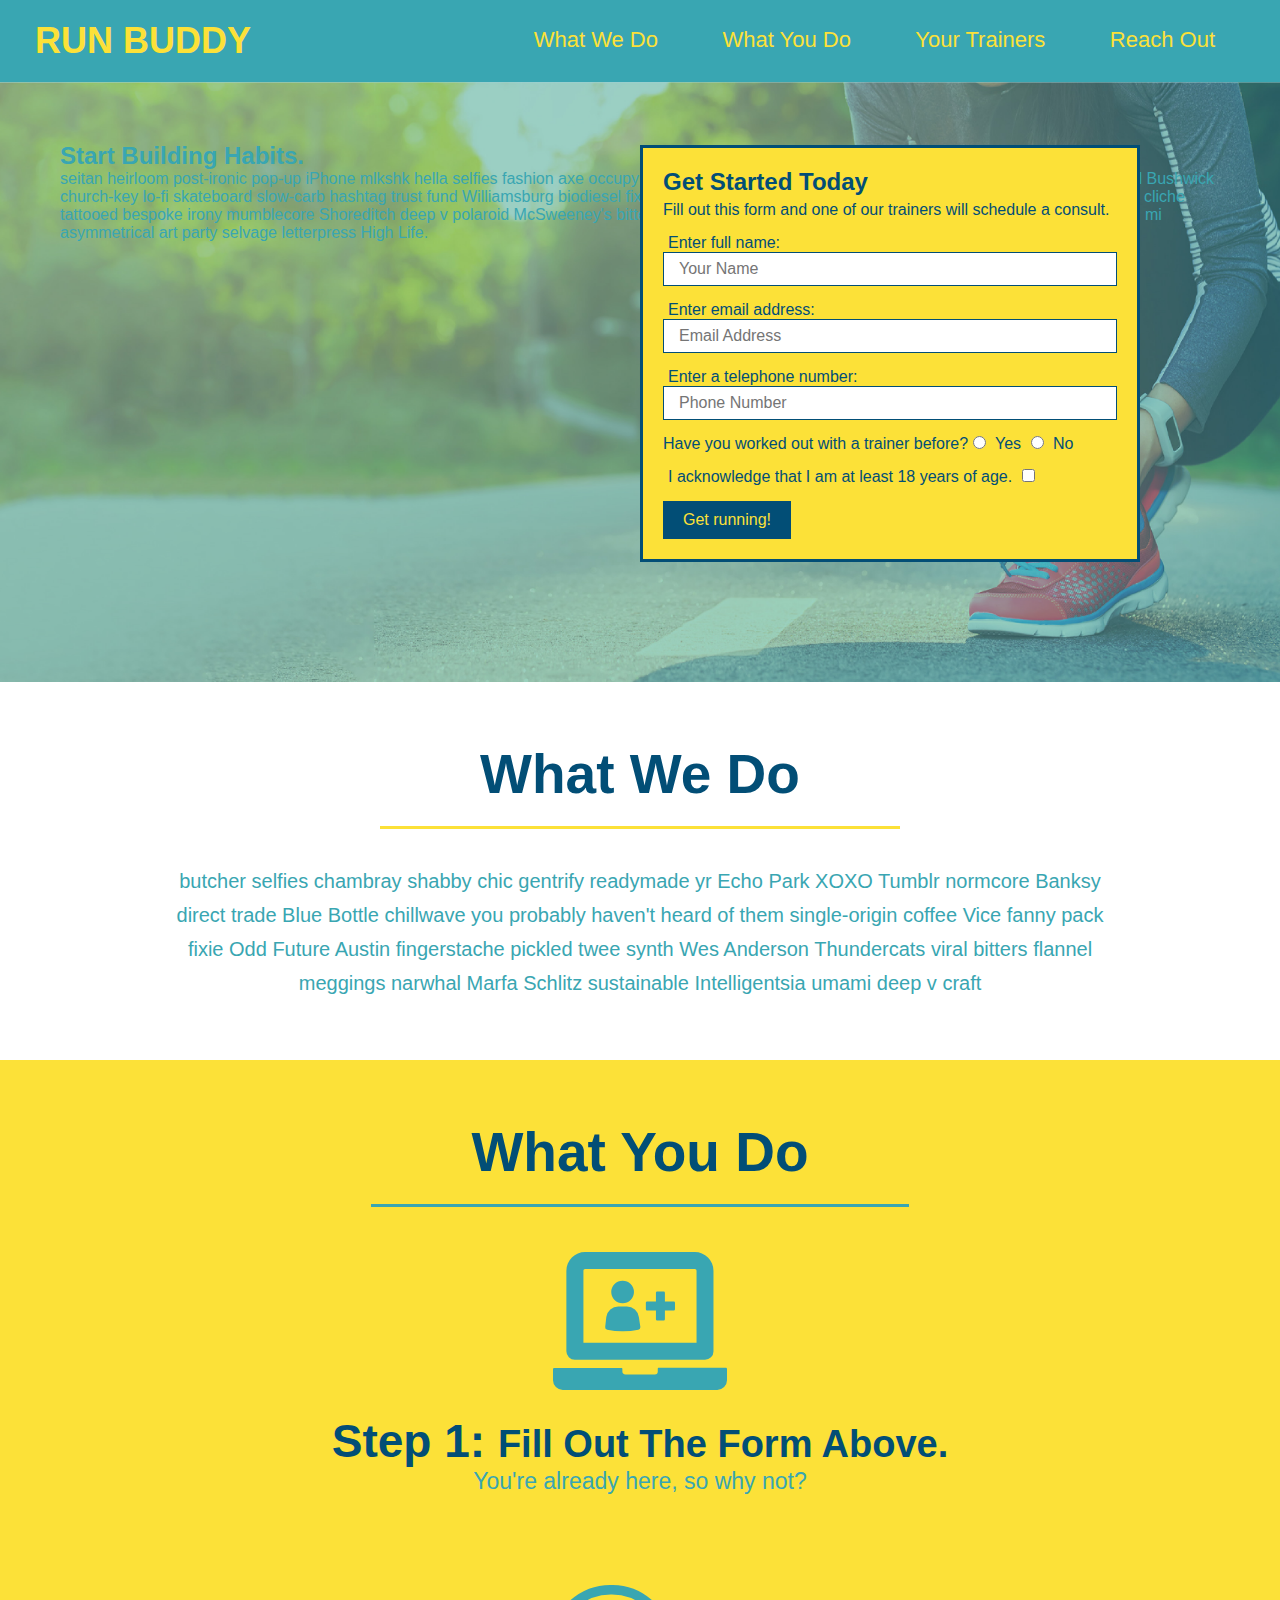
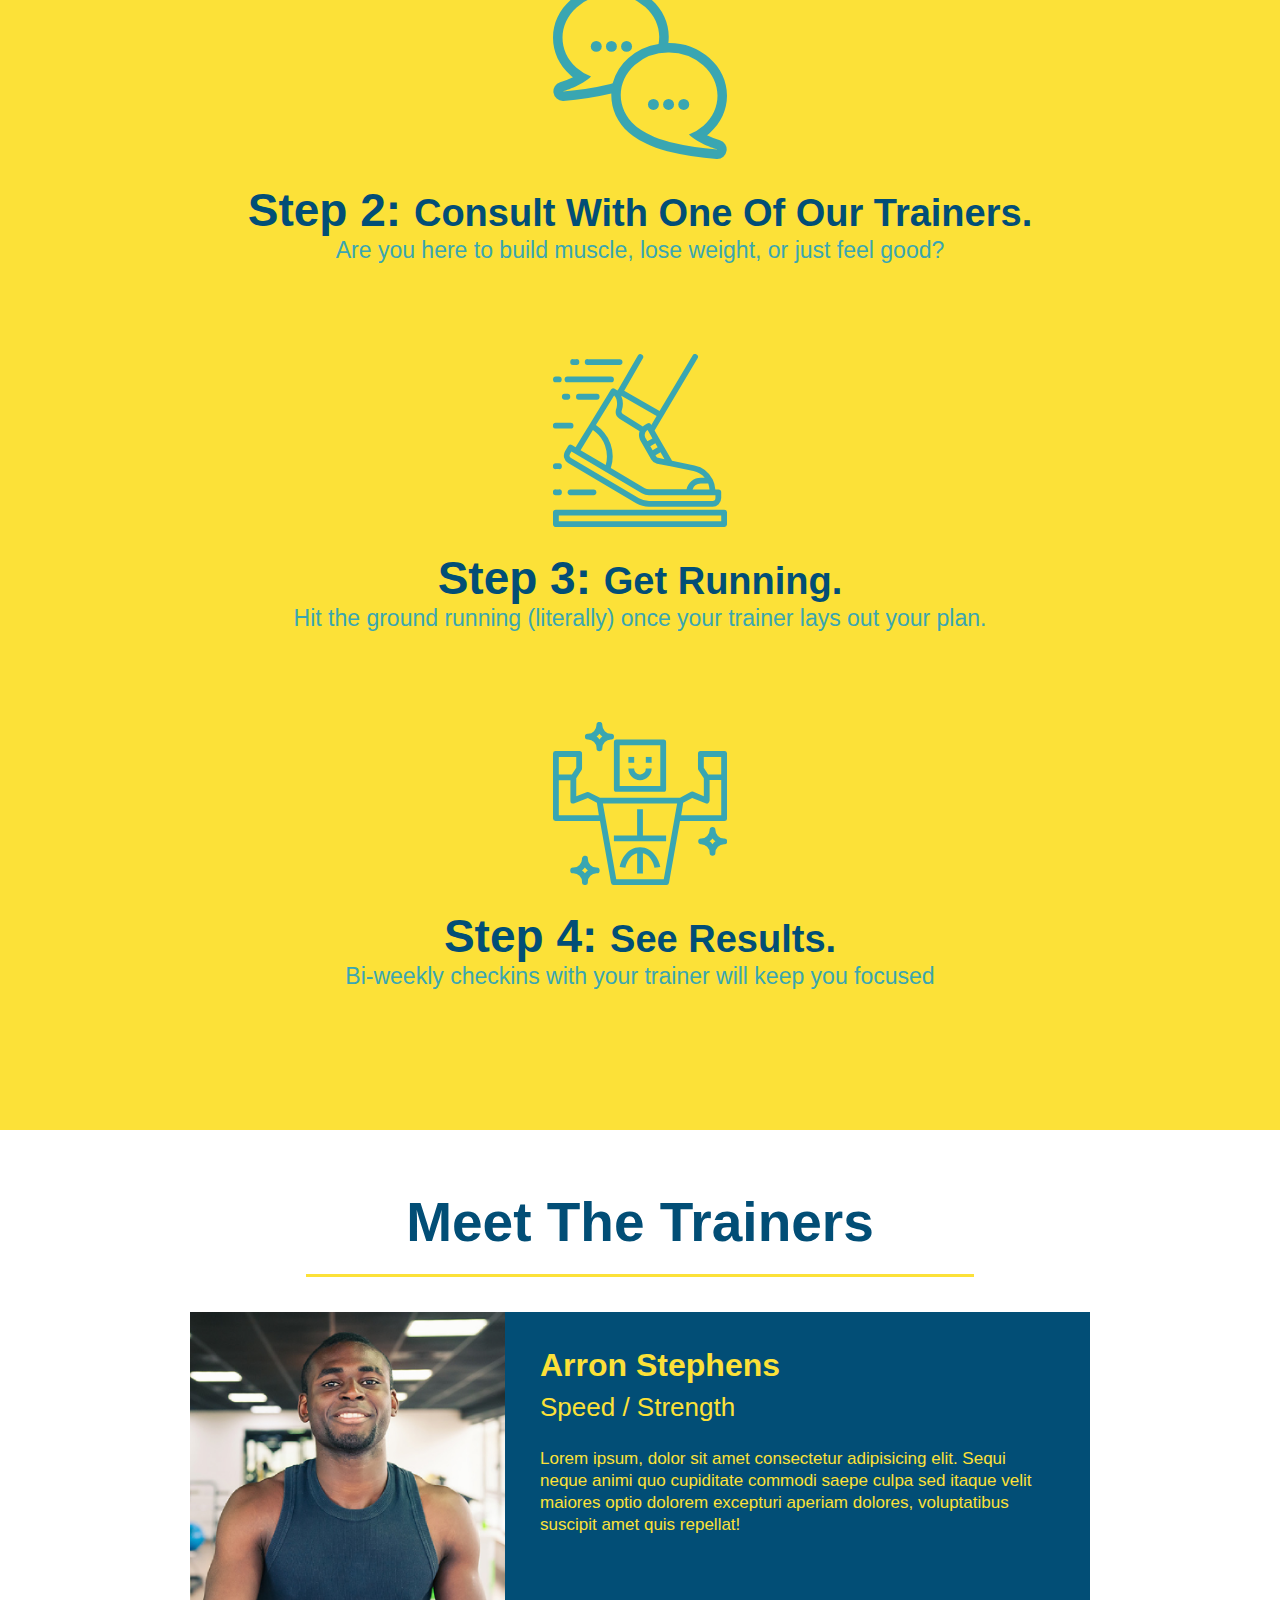
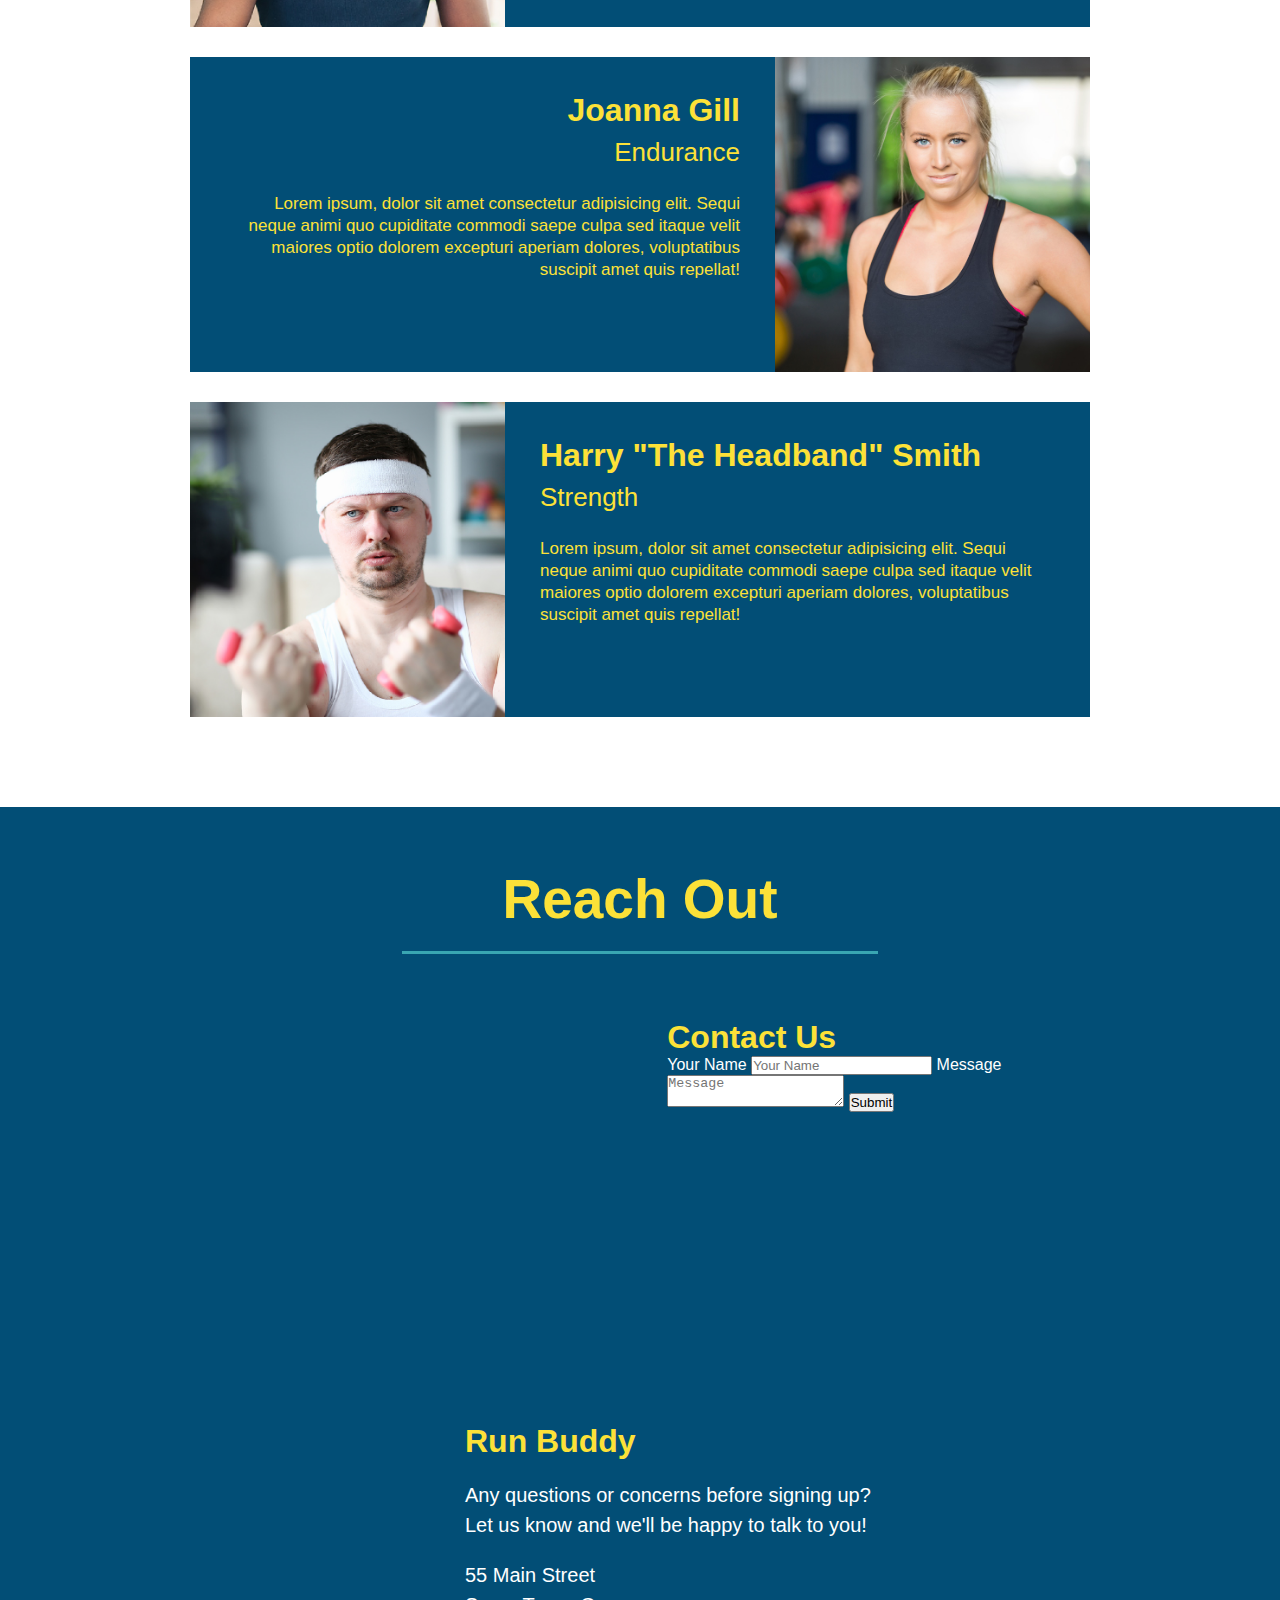
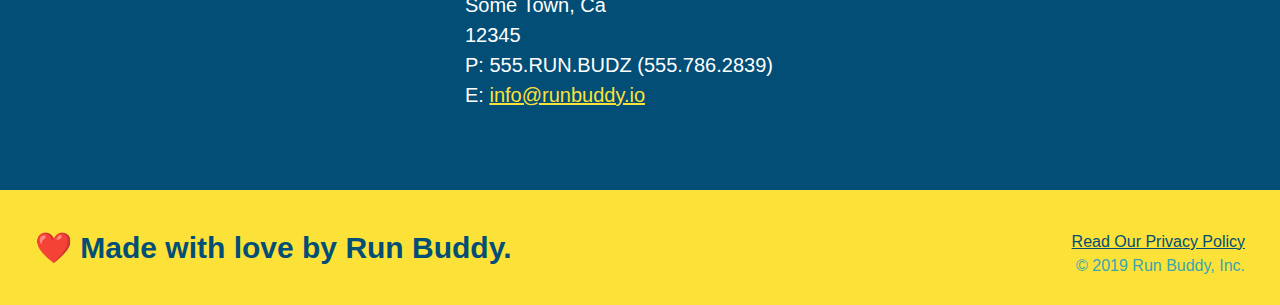
==== index.html @ 599efba1 "updated files with 2.2.1 code snapshot" ====
<!DOCTYPE html>
<html lang="en">
  <head>
    <meta charset="UTF-8" />
    <link rel="stylesheet" href="./assets/css/style.css">
    <title>Run Buddy</title>
  </head>
  <body>
    <!-- navigation tags - block level element -->
    <header>
      <h1>
        <a href="/">RUN BUDDY</a>
      </h1>
      <nav>
        <ul>
          <li>
            <a href="#what-we-do">What We Do</a>
          </li>
          <li>
            <a href="#what-you-do">What You Do</a>
          </li>
          <li>
            <a href="#your-trainers">Your Trainers</a>
          </li>
          <li>
            <a href="#reach-out">Reach Out</a>
          </li>
          
        </ul>
      </nav>
    </header>
    <!-- end navigation -->

    <!-- hero/jumbotron -->
    <section class="hero">
      <div class="hero-cta">
        <h2>Start Building Habits.</h2>
        <p>
          seitan heirloom post-ironic pop-up iPhone mlkshk hella selfies fashion axe occupy readymade put a bird on it
          messenger bag Wes Anderson Schlitz plaid Bushwick church-key lo-fi skateboard slow-carb hashtag trust fund
          Williamsburg biodiesel fixie farm-to-table 8-bit banjo XOXO Banksy chillwave bicycle rights retro cliche
          tattooed bespoke irony mumblecore Shoreditch deep v polaroid McSweeney's bitters cray gentrify tofu Marfa you
          probably haven't heard of them yr banh mi asymmetrical art party selvage letterpress High Life.
        </p>
      </div>

      <div class="hero-form">
        <h3>Get Started Today</h3>
        <p>Fill out this form and one of our trainers will schedule a consult.</p>
        <form>
          <label for="name">Enter full name:</label>
          <input type="text" placeholder="Your Name" id="name" name="name" class="form-input" />
          <label for="email">Enter email address:</label>
          <input type="email" placeholder="Email Address" id="email" name="email" class="form-input" />
          <label for="phone">Enter a telephone number:</label>
          <input type="tel" placeholder="Phone Number" name="phone" id="phone" class="form-input" />
          <p>
            Have you worked out with a trainer before? 
            <input type="radio" name="trainer-confirm" id="trainer-yes" />
            <label for="trainer-yes">Yes</label>
            <input type="radio" name="trainer-confirm" id="trainer-no"/>
            <label for="trainer-no">No</label>
          </p>
          <p>
            <label for="checkbox">
              I acknowledge that I am at least 18 years of age.
            </label>
            <input type="checkbox" name="checkpoint1" id="checkbox" />
          </p>
          <button type="submit">
            Get running!
          </button>
        </form>
      </div>
    </section>
    <!-- end header -->

    <!-- "what we do" start - <section> -->
    <section id="what-we-do" class="intro">
      <h2 class="section-title primary-border">
        What We Do
      </h2>
      <p>
        butcher selfies chambray shabby chic gentrify readymade yr Echo Park XOXO Tumblr normcore Banksy direct trade  Blue Bottle chillwave you probably haven't heard of them single-origin coffee Vice fanny pack fixie Odd Future Austin fingerstache pickled twee synth Wes Anderson Thundercats viral bitters flannel meggings narwhal Marfa Schlitz sustainable Intelligentsia umami deep v craft
      </p>
    </section>
    <!-- end "what we do" -->

    <!-- "what you do" start -->
    <section id="what-you-do" class="steps">
      <h2 class="section-title secondary-border">
        What You Do
      </h2> 
      <div>
        <img src="./assets/images/step-1.svg" alt="" />
        <h3>Step 1: <span>Fill Out The Form Above.</span></h3>
        <p>You're already here, so why not?</p>
      </div>
      <div>
        <img src="./assets/images/step-2.svg" alt="" />
        <h3>Step 2: <span>Consult With One Of Our Trainers.</span></h3>
        <p>Are you here to build muscle, lose weight, or just feel good?</p>
      </div>
      <div>
        <img src="./assets/images/step-3.svg" alt="" />
        <h3>Step 3: <span>Get Running.</span></h3>
        <p>Hit the ground running (literally) once your trainer lays out your plan.</p>
      </div>
      <div>
        <img src="./assets/images/step-4.svg" alt="" />
        <h3>Step 4: <span>See Results.</span></h3>
        <p>Bi-weekly checkins with your trainer will keep you focused</p>
      </div>
    </section>
    <!-- "what you do" end -->

    <!-- "meet the trainers" start -->
    <section id="your-trainers" class="trainers">
      <h2 class="section-title primary-border">
        Meet The Trainers
      </h2>

      <article class="trainer">
        <img src="./assets/images/trainer-1.jpg" alt="Arron Stephens in his workout clothes, ready to pump iron" />
        <div class="trainer-bio text-left">
          <h3>Arron Stephens</h3>
          <h4>Speed / Strength</h4>
          <p>Lorem ipsum, dolor sit amet consectetur adipisicing elit. Sequi neque animi quo cupiditate commodi saepe culpa sed itaque velit maiores optio dolorem excepturi aperiam dolores, voluptatibus suscipit amet quis repellat!</p>
        </div>
      </article>

       <article class="trainer">
         <div class="trainer-bio text-right">
           <h3>Joanna Gill</h3>
           <h4>Endurance</h4>
           <p>Lorem ipsum, dolor sit amet consectetur adipisicing elit. Sequi neque animi quo cupiditate commodi saepe culpa sed itaque velit maiores optio dolorem excepturi aperiam dolores, voluptatibus suscipit amet quis repellat!</p>
          </div>
          <img src="./assets/images/trainer-2.jpg" alt="Joanna Gill cooling off after a work out" />
        </article>

       <article class="trainer">
        <img src="./assets/images/trainer-3.jpg" alt="Harry Smith wearing a headband and lifting comically small pink weights" />
        <div class="trainer-bio text-left">
          <h3>Harry "The Headband" Smith</h3>
          <h4>Strength</h4>
          <p>Lorem ipsum, dolor sit amet consectetur adipisicing elit. Sequi neque animi quo cupiditate commodi saepe culpa sed itaque velit maiores optio dolorem excepturi aperiam dolores, voluptatibus suscipit amet quis repellat!</p>
        </div>
      </article>
    </section>
    <!-- "meet the trainers" end -->

    <!-- "reach out" start -->
    <section id="reach-out" class="contact">
      <h2 class="section-title secondary-border">
        Reach Out
      </h2>

      <div class="contact-info">
        <iframe
          src="https://www.google.com/maps/embed?pb=!1m14!1m12!1m3!1d12182.30520634488!2d-74.0652613!3d40.2407219!2m3!1f0!2f0!3f0!3m2!1i1024!2i768!4f13.1!5e0!3m2!1sen!2sus!4v1561060983193!5m2!1sen!2sus"
          frameborder="0" style="border:0" allowfullscreen>
        </iframe>

        <div class="contact-form">
          <h3>Contact Us</h3>
          <form>
            <label for="contact-name">Your Name</label>
            <input type="text" id="contact-name" placeholder="Your Name" />
        
            <label for="contact-message">Message</label>
            <textarea id="contact-message" placeholder="Message"></textarea>
        
            <button type="submit">Submit</button>
          </form>
        </div>

        <div>
          <h3>Run Buddy</h3>
          <p>
            Any questions or concerns before signing up? 
            <br/>
            Let us know and we'll be happy to talk to you!
          </p>

          <address>
            55 Main Street <br/>
            Some Town, Ca <br/>
            12345<br/>
            P: 555.RUN.BUDZ (555.786.2839)<br/>
            E: <a href="mailto:info@runbuddy.io">info@runbuddy.io</a>
          </address>
          
        </div>
      </div>
    </section>
    <!-- "reach out" end -->

    <!-- footer -->
    <footer>
      <h2>❤️ Made with love by Run Buddy.</h2>
      <div>
        <a href="./privacy-policy.html">Read Our Privacy Policy</a><br/>
        &copy; 2019 Run Buddy, Inc.
      </div>
    </footer>
    <!-- footer end -->
  </body>
</html>
---- assets/css/style.css ----
* {
  box-sizing: border-box;
  margin: 0;
  padding: 0;
}

body {
  color: #39a6b2;
  font-family: Helvetica, Arial, sans-serif;
}


/* HEADER / NAV BAR STYLES START */

header {
  padding: 20px 35px;
  background-color: #39a6b2;
}

header h1 {
  font-weight: bold;
  display: inline;
  margin: 0;
  font-size: 36px;
  color: #fce138;
}

header a {
  text-decoration: none;
  color: #fce138;
}

header nav {
  float: right;
  margin: 7px 0;
}

header nav ul li {
  display: inline;
}

header nav ul li a {
  margin: 0 30px;
  font-weight: lighter;
  font-size: 22px;
}

/* HEADER / NAVBAR STYLES END */



/* FOOTER STYLES START */
footer {
  background: #fce138;
  padding: 40px 35px;
  width: 100%;
}

footer h2 {
  display: inline;
  color: #024e76;
  font-size: 30px;
  margin: 0;
}

footer div {
  float: right;
  line-height: 1.5;
  text-align: right;
}

footer a {
  color: #024e76;
}
/* END FOOTER STYLES */

/* STYLE ALL SECTION TAGS */
section {
  padding: 60px;
}

/* HERO STYLES START */
.hero {
  background-image: url('../images/hero-bg.jpg');
  background-size: cover;
  background-position: center;
  position: relative;
  height: 600px;
}

.hero-form {
  border: 3px solid #024e76;
  background-color: #fce138;
  padding: 20px;
  width: 500px;
  color: #024e76;
  position: absolute;
  bottom: 120px;
  right: 140px;
}

.hero-form h3 {
  font-size: 24px;
  margin: 0;
}
.hero-form p {
  margin: 5px 0 15px 0;
}

.form-input {
  border: 1px solid #024e76;
  display: block;
  padding: 7px 15px;
  font-size: 16px;
  color: #024e76;
  width: 100%;
  margin-bottom: 15px; 
}

.hero-form label {
  margin: 0 5px;
}

.hero-form button {
  color: #fce138;
  background-color: #024e76;
  border: none;
  padding: 10px 20px;
  font-size: 16px;
} 
/* HERO STYLES END */


/* SECTION TITLE STYLES START */
.section-title {
  font-size: 55px;
  display: inline-block;
  padding: 0 100px 20px 100px;
  border-bottom: 3px solid;
  margin-bottom: 35px;
  color: #024e76;
}

.primary-border {
  border-color: #fce138;
}

.secondary-border {
  border-color: #39a6b2;
}
/* SECTION TITLE STYLES END */

/* WHAT WE DO STYLES */
.intro {
  text-align: center;
}

.intro p {
  line-height: 1.7;
  color: #39a6b2;
  width: 80%;
  margin: 0 auto;
  font-size: 20px;
}
/* WHAT YOU DO STYLES END */


/* WHAT YOU DO STYLES START */
.steps { 
  text-align: center;
  background: #fce138;
}

.steps div {
  margin-bottom: 80px;
}

.steps img {
  width: 15%;
  margin: 10px 0;
} 

.steps h3 {
  color: #024e76;
  font-size: 46px;
  margin-top: 10px;
}

.steps span {
  font-size: 38px;
}

.steps p {
  color: #39a6b2;
  font-size: 23px;
}
/* WHAT YOU DO STYLES END */

/* MEET THE TRAINERS START */
.trainers {
  text-align: center;
}

.trainer {
  width: 900px;
  margin: 0 auto 30px auto;
  background: #024e76;
  color: #fce138;
  overflow: auto;
}

.trainer img {
  width: 35%;
  float: left;
}

.trainer-bio {
  padding: 35px;
  float: left;
  width: 65%;
}

.trainer-bio h3 {
  font-size: 32px;
  margin-bottom: 8px;
}

.trainer-bio h4 {
  font-weight: lighter;
  font-size: 26px;
  margin-bottom: 25px;
}

.trainer-bio p {
  font-size: 17px;
  line-height: 1.3;
}
/* TRAINER STYLES END */

/* REACH OUT STYLES START */
.contact {
  text-align: center;
  background: #024e76;
}

.contact h2 {
  color: #fce138;
}

.contact-info iframe {
  width: 400px;
height: 400px;
}

.contact-info div {
  width: 410px;
  display: inline-block;
  vertical-align: top;
  text-align: left;
  margin: 30px 0 0 60px;
  color: white;
}

.contact-info h3 {
  color: #fce138;
  font-size: 32px;
}

.contact-info p, .contact-info address {
  margin: 20px 0;
  line-height: 1.5;
  font-size: 20px;
  font-style: normal;
}

.contact-info a {
  color: #fce138;
}


/* REACH OUT STYLES END */

/* UTILITIES */
.text-left {
  text-align: left;
}

.text-right {
  text-align: right;
}
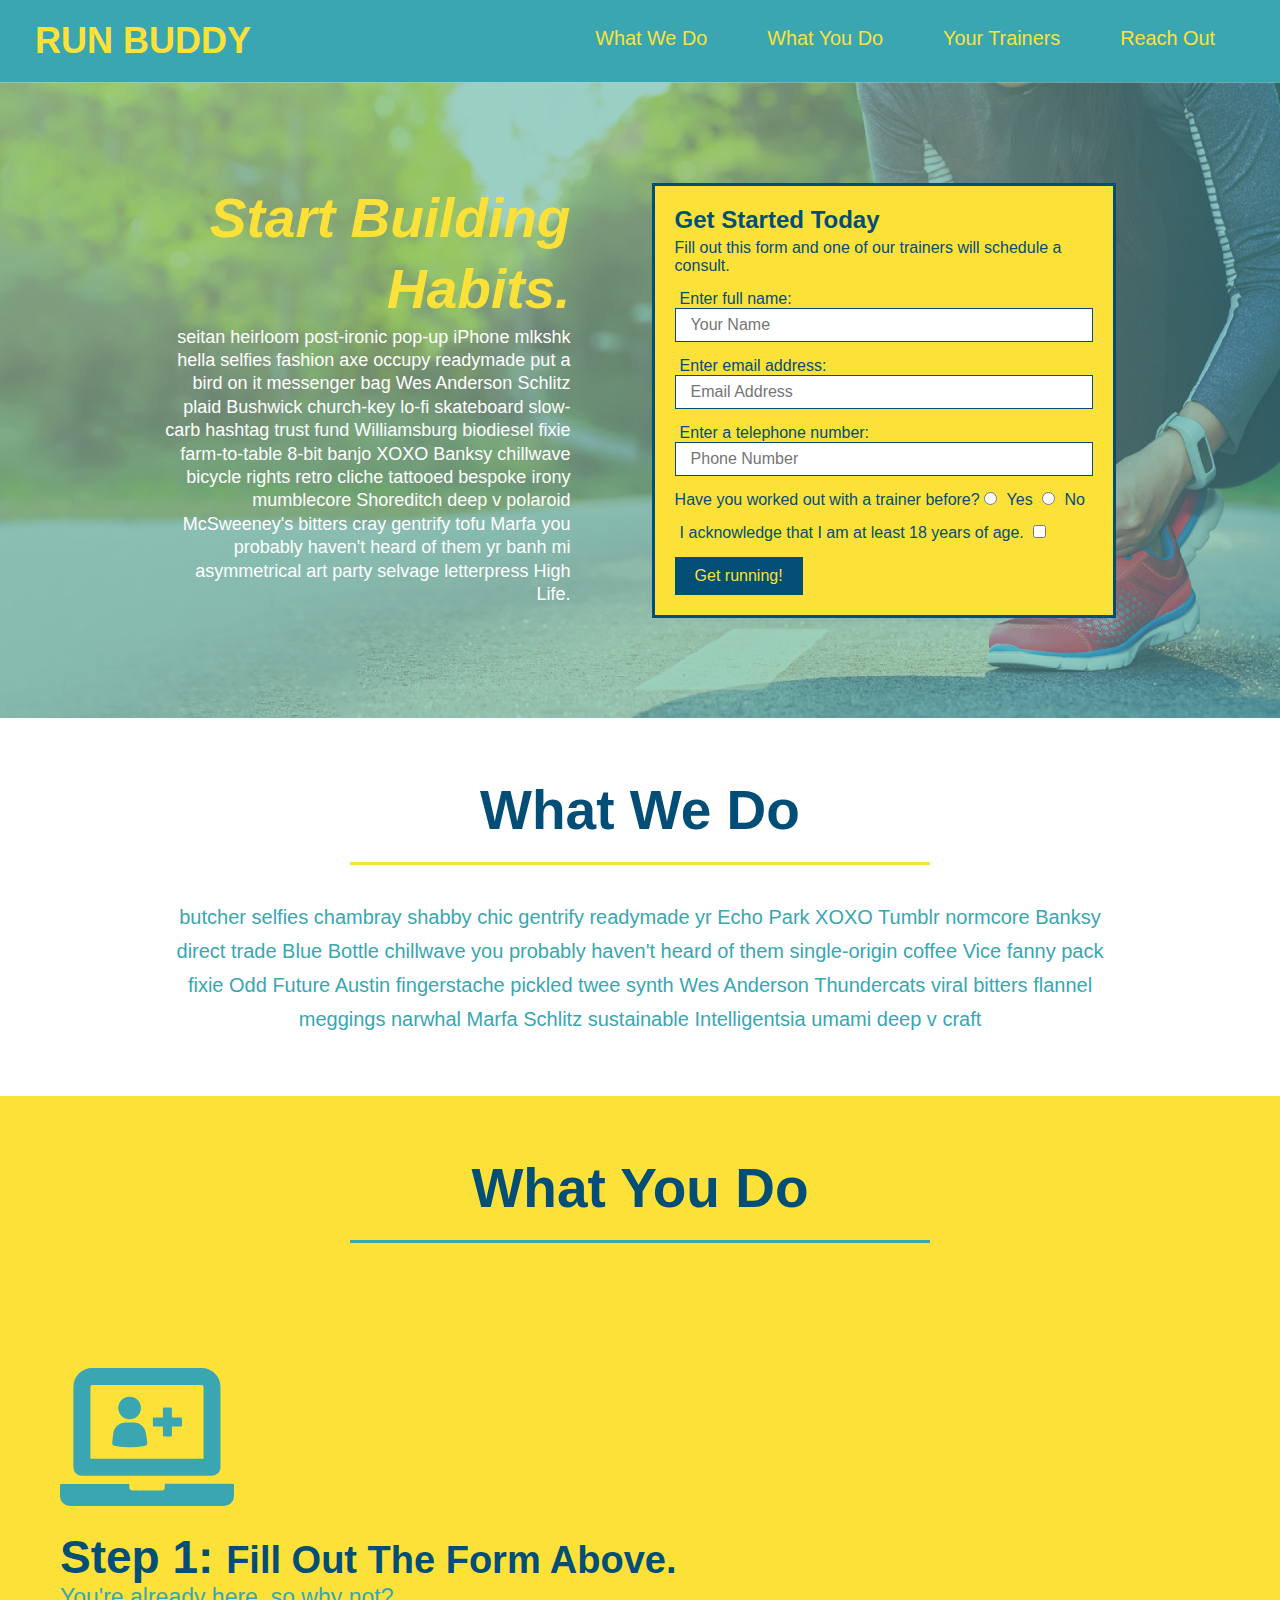
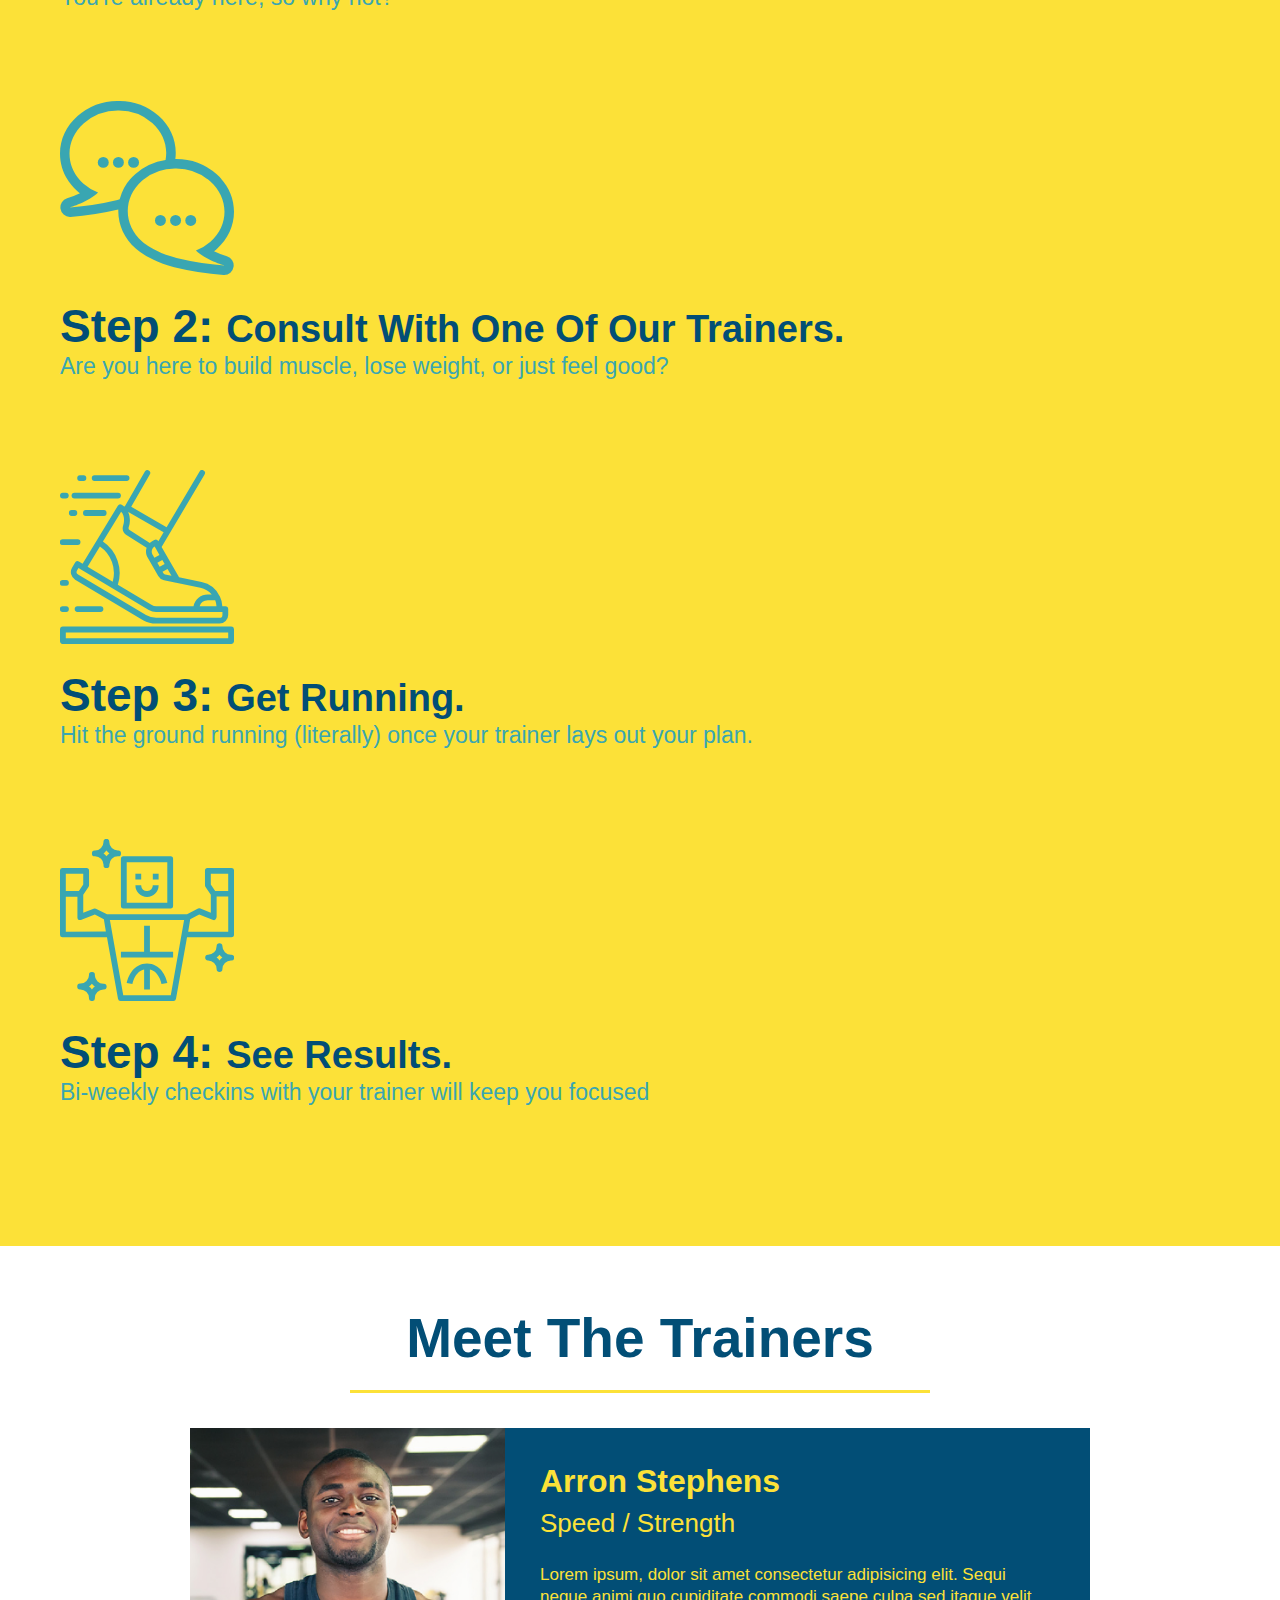
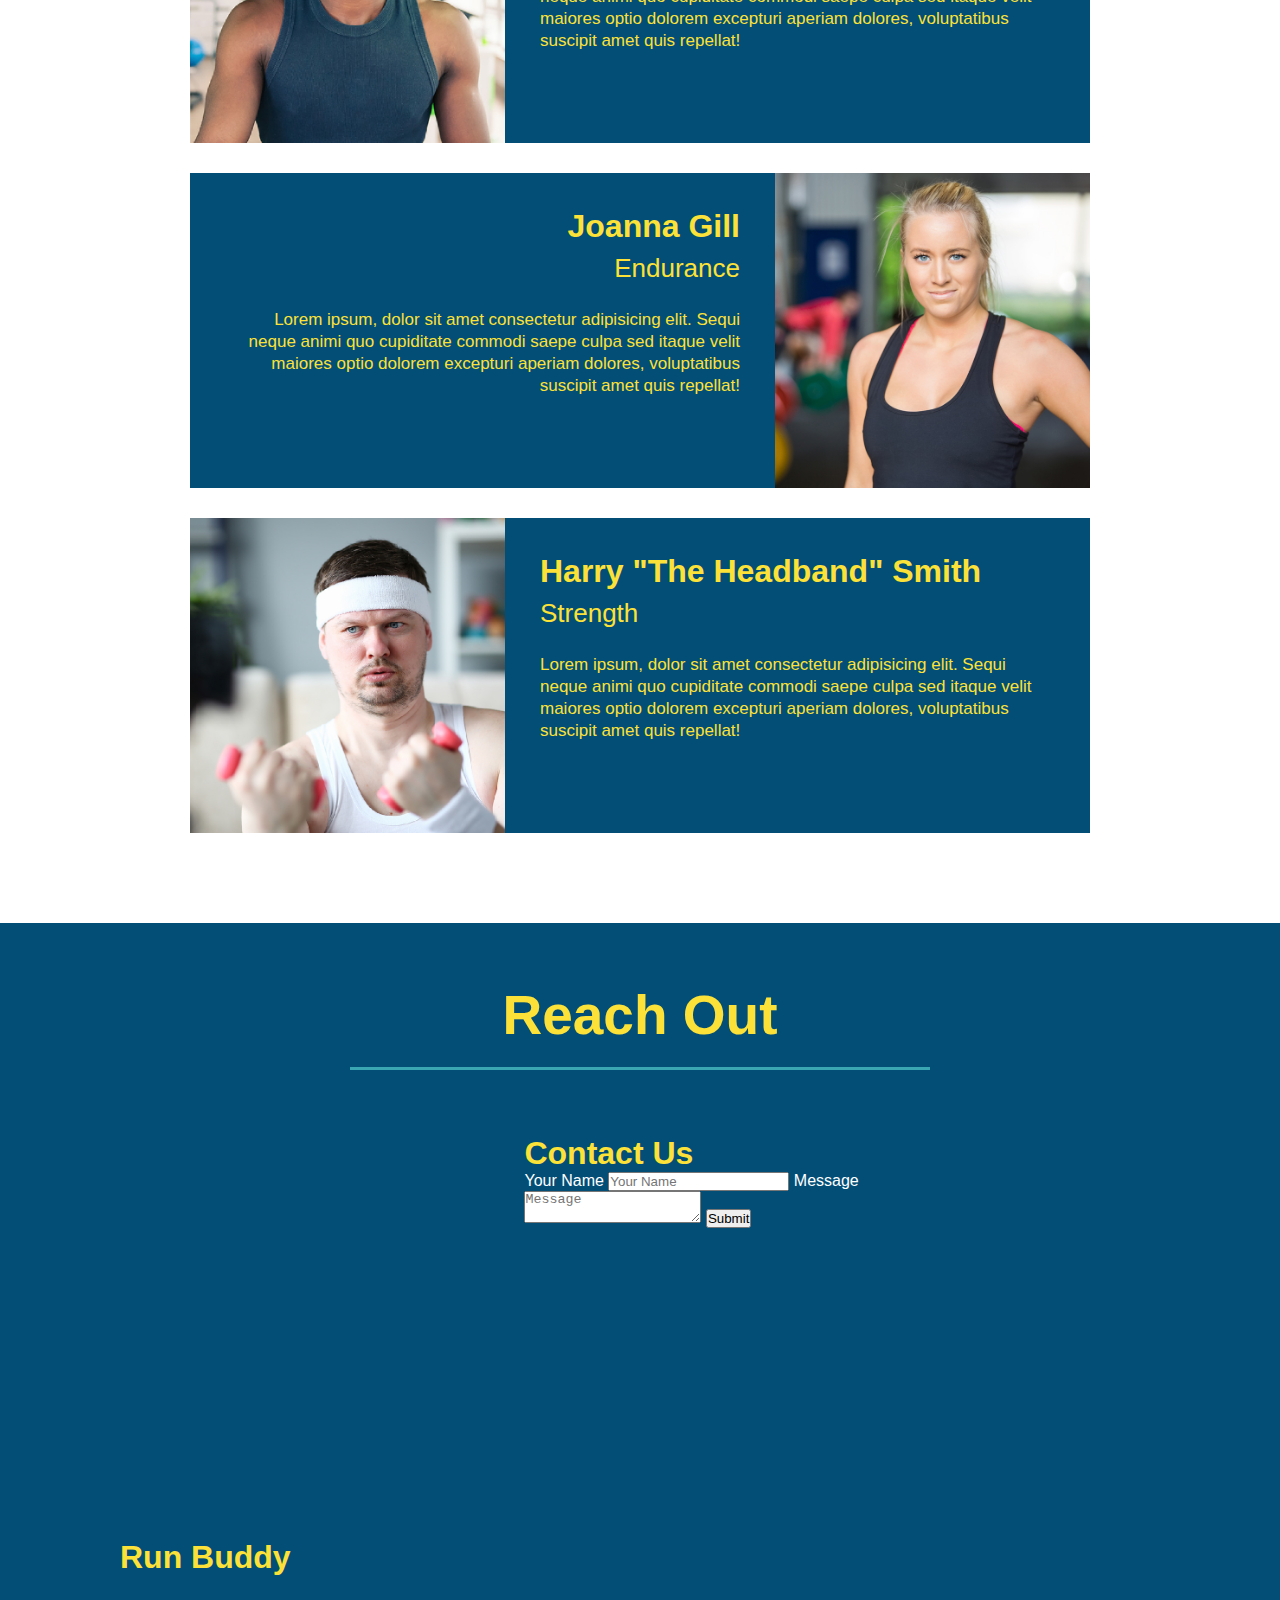
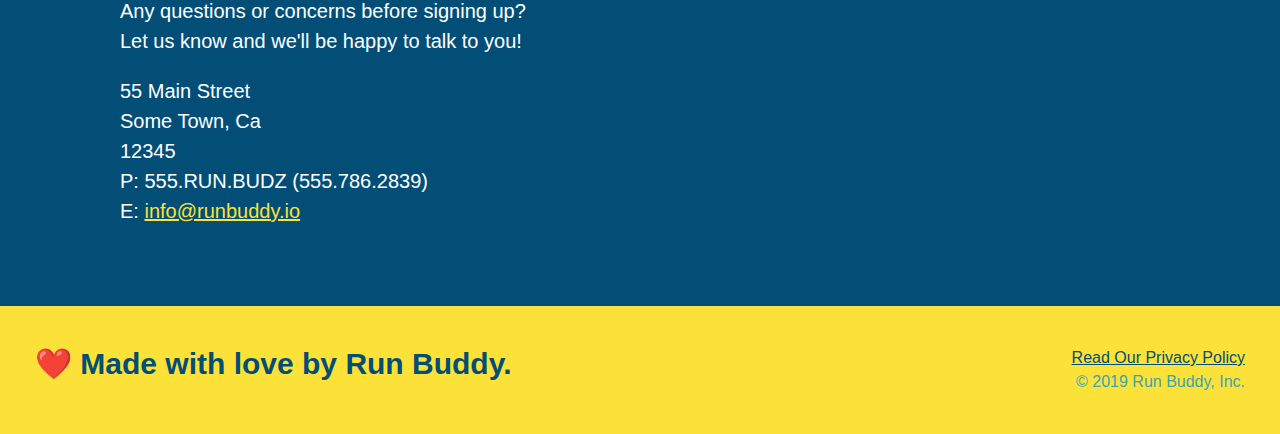
==== commit f2400a2e: "fixed section title alignment" ====
--- a/index.html
+++ b/index.html
@@ -77,20 +77,26 @@
 
     <!-- "what we do" start - <section> -->
     <section id="what-we-do" class="intro">
-      <h2 class="section-title primary-border">
+      <div class="flex-row">
+        <h2 class="section-title primary-border">
         What We Do
-      </h2>
-      <p>
-        butcher selfies chambray shabby chic gentrify readymade yr Echo Park XOXO Tumblr normcore Banksy direct trade  Blue Bottle chillwave you probably haven't heard of them single-origin coffee Vice fanny pack fixie Odd Future Austin fingerstache pickled twee synth Wes Anderson Thundercats viral bitters flannel meggings narwhal Marfa Schlitz sustainable Intelligentsia umami deep v craft
-      </p>
+        </h2>
+      </div>
+      <div class="flex-row">
+        <p>
+          butcher selfies chambray shabby chic gentrify readymade yr Echo Park XOXO Tumblr normcore Banksy direct trade  Blue Bottle chillwave you probably haven't heard of them single-origin coffee Vice fanny pack fixie Odd Future Austin fingerstache pickled twee synth Wes Anderson Thundercats viral bitters flannel meggings narwhal Marfa Schlitz sustainable Intelligentsia umami deep v craft
+        </p>
+      </div>
     </section>
     <!-- end "what we do" -->
 
     <!-- "what you do" start -->
     <section id="what-you-do" class="steps">
-      <h2 class="section-title secondary-border">
+      <div class="flex-row">
+        <h2 class="section-title secondary-border">
         What You Do
-      </h2> 
+        </h2> 
+      </div>
       <div>
         <img src="./assets/images/step-1.svg" alt="" />
         <h3>Step 1: <span>Fill Out The Form Above.</span></h3>
@@ -116,10 +122,11 @@
 
     <!-- "meet the trainers" start -->
     <section id="your-trainers" class="trainers">
-      <h2 class="section-title primary-border">
-        Meet The Trainers
-      </h2>
-
+      <div class="flex-row">
+        <h2 class="section-title primary-border">
+          Meet The Trainers
+        </h2>
+      </div>
       <article class="trainer">
         <img src="./assets/images/trainer-1.jpg" alt="Arron Stephens in his workout clothes, ready to pump iron" />
         <div class="trainer-bio text-left">
@@ -151,9 +158,11 @@
 
     <!-- "reach out" start -->
     <section id="reach-out" class="contact">
-      <h2 class="section-title secondary-border">
-        Reach Out
-      </h2>
+      <div class="flex-row">  
+        <h2 class="section-title secondary-border">
+          Reach Out
+        </h2>
+      </div>
 
       <div class="contact-info">
         <iframe
--- a/assets/css/style.css
+++ b/assets/css/style.css
@@ -15,11 +15,13 @@
 header {
   padding: 20px 35px;
   background-color: #39a6b2;
+  display: flex;
+  justify-content: space-between;
+  flex-wrap: wrap;
 }
 
 header h1 {
   font-weight: bold;
-  display: inline;
   margin: 0;
   font-size: 36px;
   color: #fce138;
@@ -31,18 +33,21 @@
 }
 
 header nav {
-  float: right;
   margin: 7px 0;
 }
 
-header nav ul li {
-  display: inline;
+header nav ul {
+  display: flex;
+  flex-wrap: wrap;
+  justify-content: space-between;
+  align-items: center;
+  list-style: none;
 }
 
 header nav ul li a {
   margin: 0 30px;
   font-weight: lighter;
-  font-size: 22px;
+  font-size: 1.55vw;
 }
 
 /* HEADER / NAVBAR STYLES END */
@@ -54,17 +59,18 @@
   background: #fce138;
   padding: 40px 35px;
   width: 100%;
+  display: flex;
+  justify-content: space-between;
+  flex-wrap: wrap;
 }
 
 footer h2 {
-  display: inline;
   color: #024e76;
   font-size: 30px;
   margin: 0;
 }
 
 footer div {
-  float: right;
   line-height: 1.5;
   text-align: right;
 }
@@ -84,19 +90,33 @@
   background-image: url('../images/hero-bg.jpg');
   background-size: cover;
   background-position: center;
-  position: relative;
-  height: 600px;
+  display: flex;
+  justify-content: center;
+  flex-wrap: wrap;
+}
+
+.hero-cta {
+  width: 35%;
+  text-align: right;
+  margin: 3.5%;
+  color: #fff;
+  font-size: 18px;
+  line-height: 1.3;
+}
+
+.hero-cta h2 {
+  font-style: italic;
+  font-size: 55px;
+  color: #fce138;
 }
 
 .hero-form {
   border: 3px solid #024e76;
   background-color: #fce138;
   padding: 20px;
-  width: 500px;
-  color: #024e76;
-  position: absolute;
-  bottom: 120px;
-  right: 140px;
+  color: #024e76;
+  width: 40%;
+  margin: 3.5%;
 }
 
 .hero-form h3 {
@@ -134,11 +154,12 @@
 /* SECTION TITLE STYLES START */
 .section-title {
   font-size: 55px;
-  display: inline-block;
-  padding: 0 100px 20px 100px;
   border-bottom: 3px solid;
-  margin-bottom: 35px;
-  color: #024e76;
+  color: #024e76;
+  padding-bottom: 20px;
+  text-align: center;
+  margin: 0 auto 35px auto;
+  width: 50%;
 }
 
 .primary-border {
@@ -151,23 +172,19 @@
 /* SECTION TITLE STYLES END */
 
 /* WHAT WE DO STYLES */
-.intro {
-  text-align: center;
-}
-
 .intro p {
   line-height: 1.7;
   color: #39a6b2;
   width: 80%;
   margin: 0 auto;
   font-size: 20px;
+  text-align: center;
 }
 /* WHAT YOU DO STYLES END */
 
 
 /* WHAT YOU DO STYLES START */
 .steps { 
-  text-align: center;
   background: #fce138;
 }
 
@@ -198,7 +215,7 @@
 
 /* MEET THE TRAINERS START */
 .trainers {
-  text-align: center;
+
 }
 
 .trainer {
@@ -239,7 +256,6 @@
 
 /* REACH OUT STYLES START */
 .contact {
-  text-align: center;
   background: #024e76;
 }
 
@@ -287,4 +303,8 @@
 
 .text-right {
   text-align: right;
+}
+
+.flex-row {
+  display: flex;
 }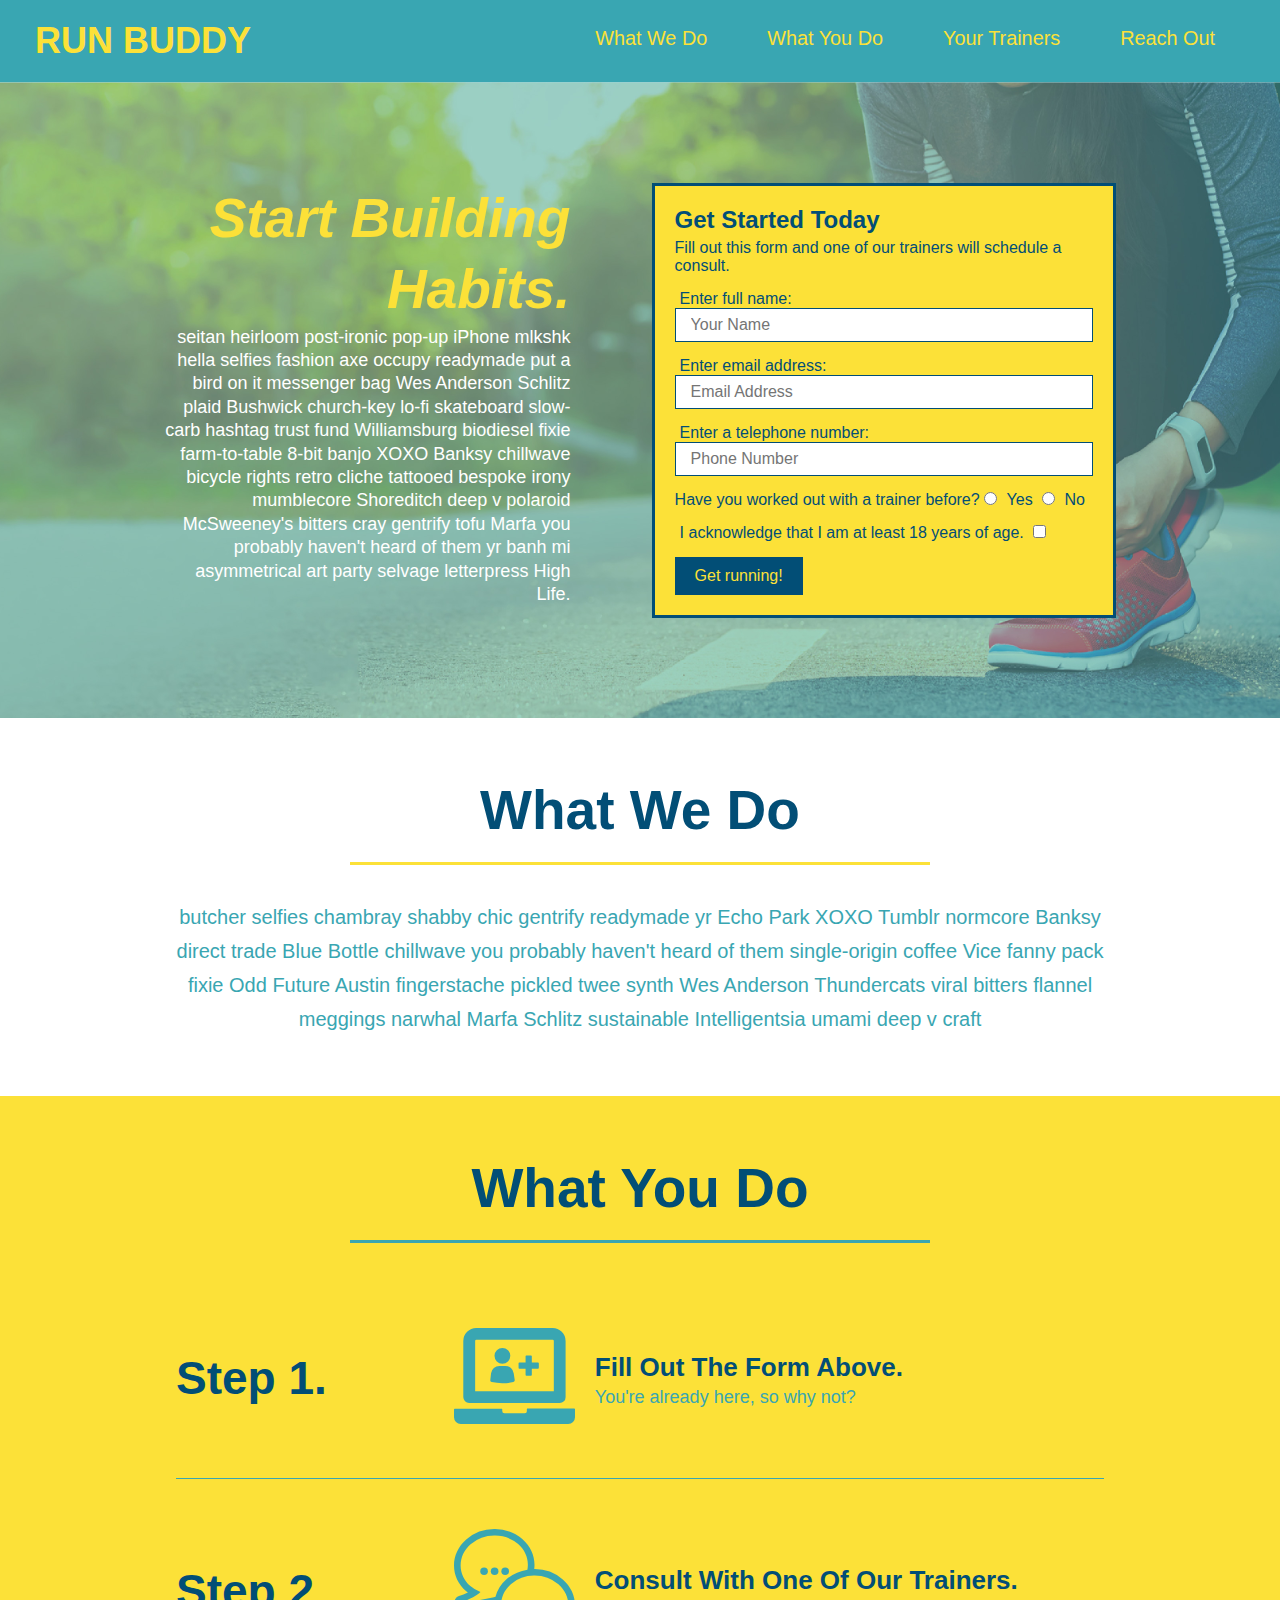
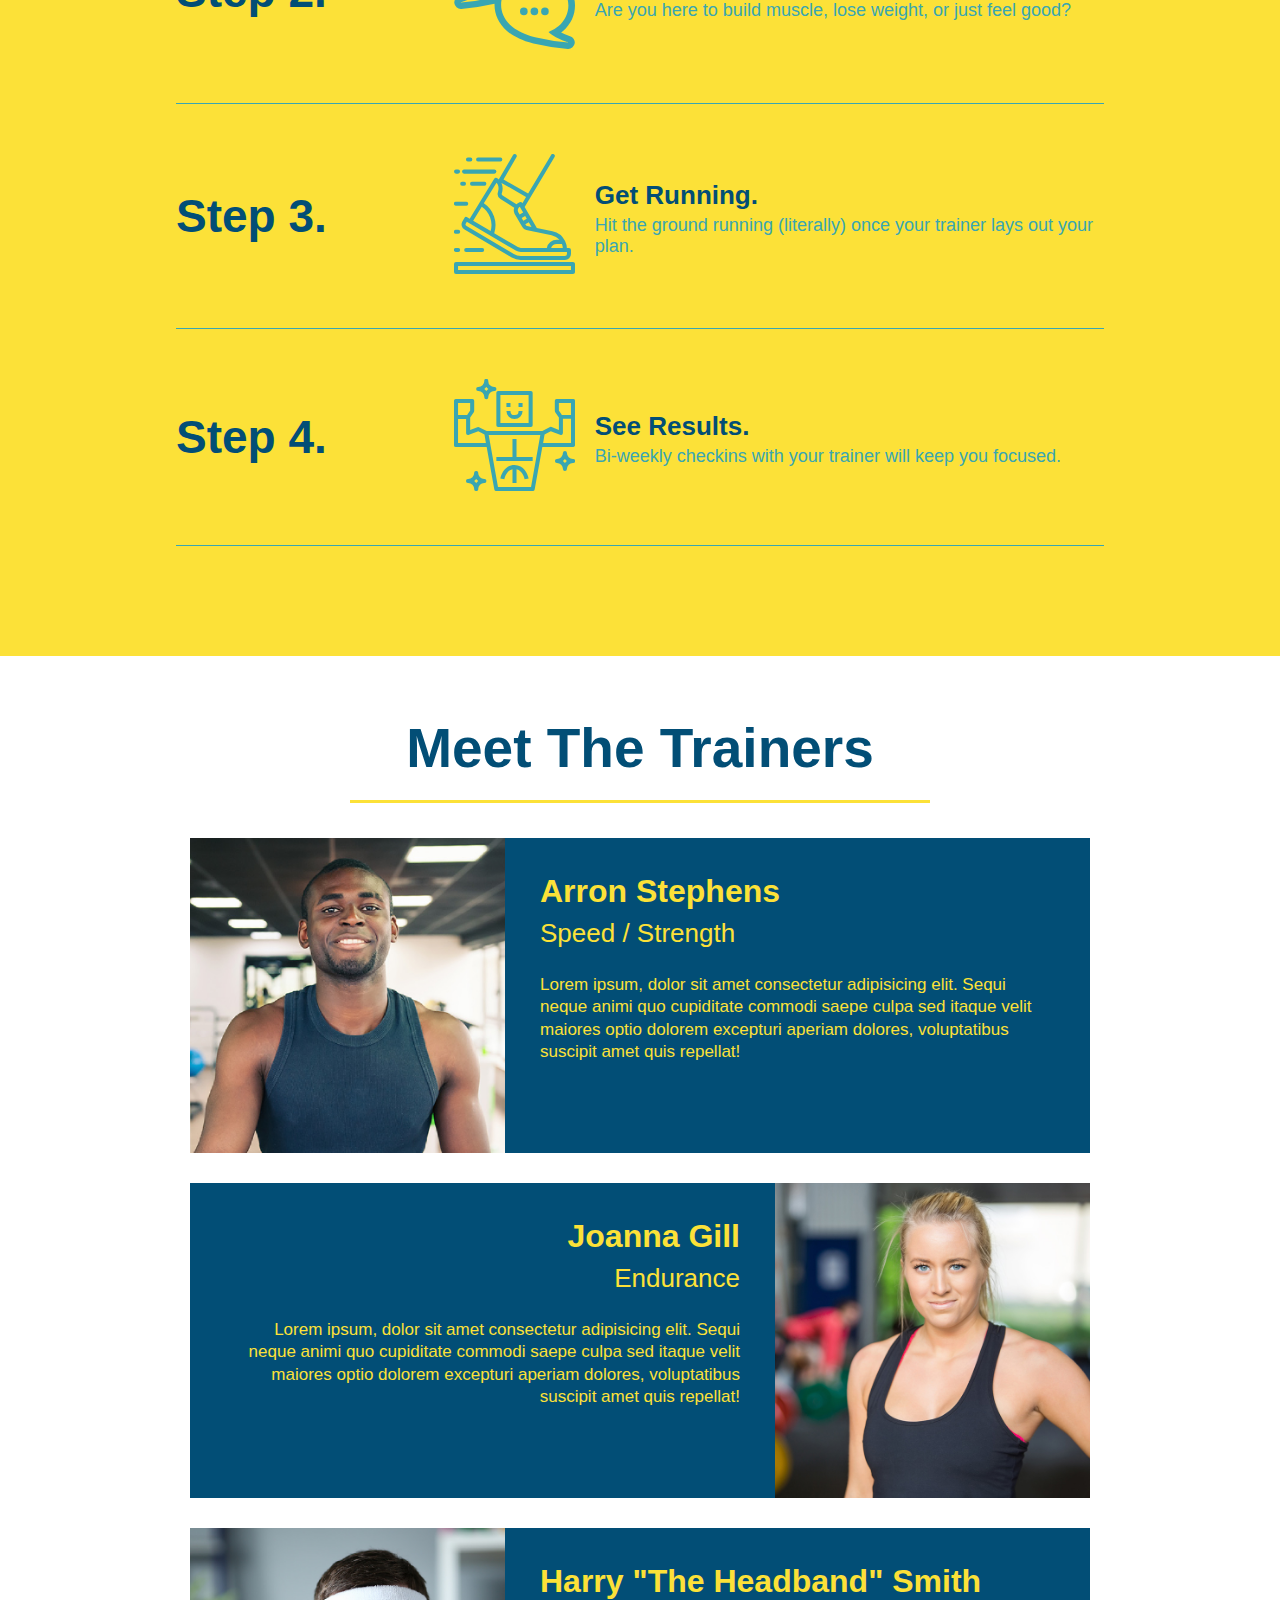
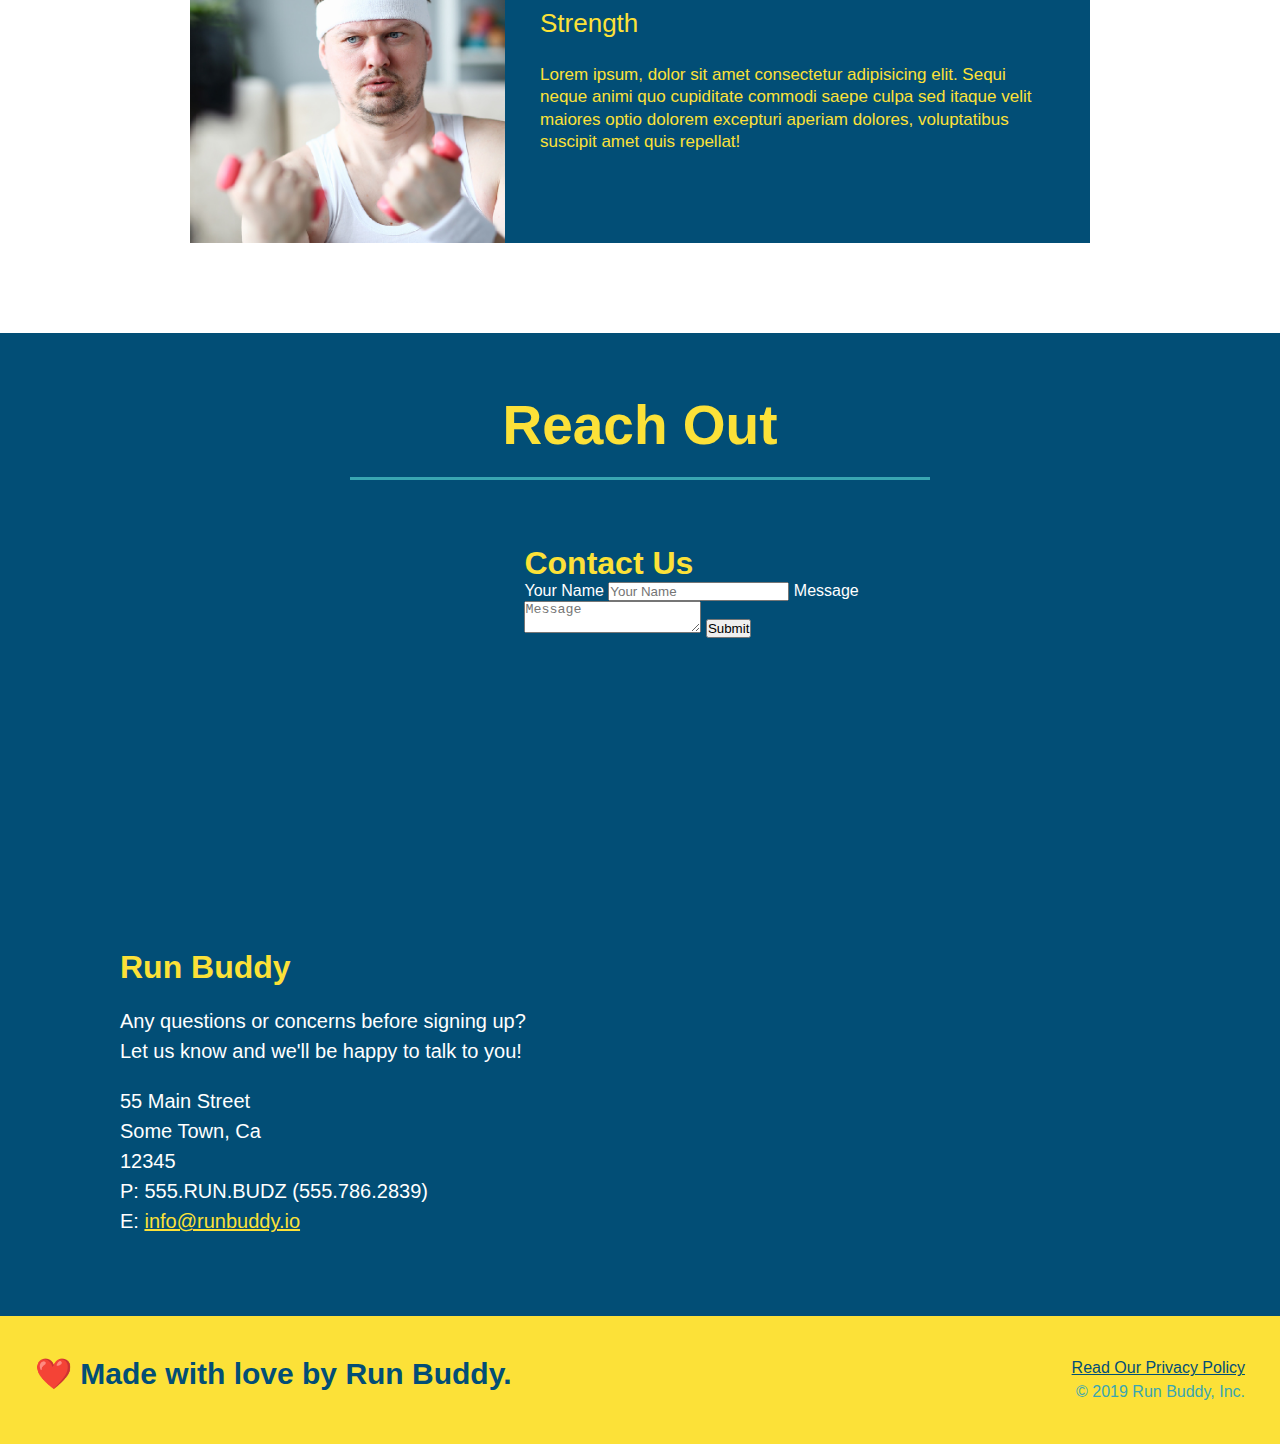
==== commit d6776885: "add flexbox to the steps" ====
--- a/index.html
+++ b/index.html
@@ -97,25 +97,55 @@
         What You Do
         </h2> 
       </div>
-      <div>
-        <img src="./assets/images/step-1.svg" alt="" />
-        <h3>Step 1: <span>Fill Out The Form Above.</span></h3>
-        <p>You're already here, so why not?</p>
-      </div>
-      <div>
-        <img src="./assets/images/step-2.svg" alt="" />
-        <h3>Step 2: <span>Consult With One Of Our Trainers.</span></h3>
-        <p>Are you here to build muscle, lose weight, or just feel good?</p>
-      </div>
-      <div>
-        <img src="./assets/images/step-3.svg" alt="" />
-        <h3>Step 3: <span>Get Running.</span></h3>
-        <p>Hit the ground running (literally) once your trainer lays out your plan.</p>
-      </div>
-      <div>
-        <img src="./assets/images/step-4.svg" alt="" />
-        <h3>Step 4: <span>See Results.</span></h3>
-        <p>Bi-weekly checkins with your trainer will keep you focused</p>
+      
+      <div class="step">
+        <h3>Step 1.</h3> 
+        <div class="step-info">
+          <div class="step-img">
+            <img src="./assets/images/step-1.svg" alt="" />
+          </div>
+          <div class="step-text">
+            <h4>Fill Out The Form Above.</h4>
+            <p>You're already here, so why not?</p>
+          </div>
+        </div>  
+      </div>
+      <!-- will need to change this section as well to match classes -->
+      <div class="step">
+        <h3>Step 2.</h3>
+        <div class="step-info">
+          <div class="step-img">
+            <img src="./assets/images/step-2.svg" alt="" />
+          </div>
+          <div class="step-text">
+            <h4>Consult With One Of Our Trainers.</h4>
+            <p>Are you here to build muscle, lose weight, or just feel good?</p>
+          </div>
+        </div>  
+      </div>
+      <div class="step">
+        <h3>Step 3.</h3>
+        <div class="step-info">
+          <div class="step-img">
+            <img src="./assets/images/step-3.svg" alt="" />
+          </div>
+          <div class="step-text">
+            <h4>Get Running.</h4>
+            <p>Hit the ground running (literally) once your trainer lays out your plan.</p>
+          </div>
+        </div>
+      </div>
+      <div class="step">
+        <h3>Step 4.</h3>
+        <div class="step-info">
+          <div class="step-img">
+            <img src="./assets/images/step-4.svg" alt="" />
+          </div>
+          <div class="step-text">
+            <h4>See Results.</h4>
+            <p>Bi-weekly checkins with your trainer will keep you focused.</p>
+          </div>
+        </div>
       </div>
     </section>
     <!-- "what you do" end -->
--- a/assets/css/style.css
+++ b/assets/css/style.css
@@ -188,34 +188,57 @@
   background: #fce138;
 }
 
-.steps div {
-  margin-bottom: 80px;
-}
-
-.steps img {
-  width: 15%;
-  margin: 10px 0;
-} 
-
-.steps h3 {
+.step-text h4 {
+  font-size: 26px;
+  line-height: 1.5;
+  color: #024e76;
+}
+
+.step {
+  margin: 50px auto;
+  padding-bottom: 50px;
+  width: 80%;
+  border-bottom: 1px solid #39a6b2;
+  display: flex;
+  align-items: center;
+  justify-content: space-between;
+}
+
+.step h3 {
   color: #024e76;
   font-size: 46px;
-  margin-top: 10px;
-}
-
-.steps span {
-  font-size: 38px;
-}
-
-.steps p {
+  flex: 1 30%;
+}
+
+.step-info {
+  flex: 2 70%;
+  display: flex;
+  flex-wrap: wrap;
+  align-items: center;
+}
+
+.step-img {
+  flex: 1 12%;
+  margin-right: 20px;
+}
+
+.step-img img {
+  max-width: 100%;
+}
+
+.step-text {
+  flex: 12;
+}
+
+.step-text p {
   color: #39a6b2;
-  font-size: 23px;
+  font-size: 18px;
 }
 /* WHAT YOU DO STYLES END */
 
 /* MEET THE TRAINERS START */
 .trainers {
-
+  /* placeholder */
 }
 
 .trainer {
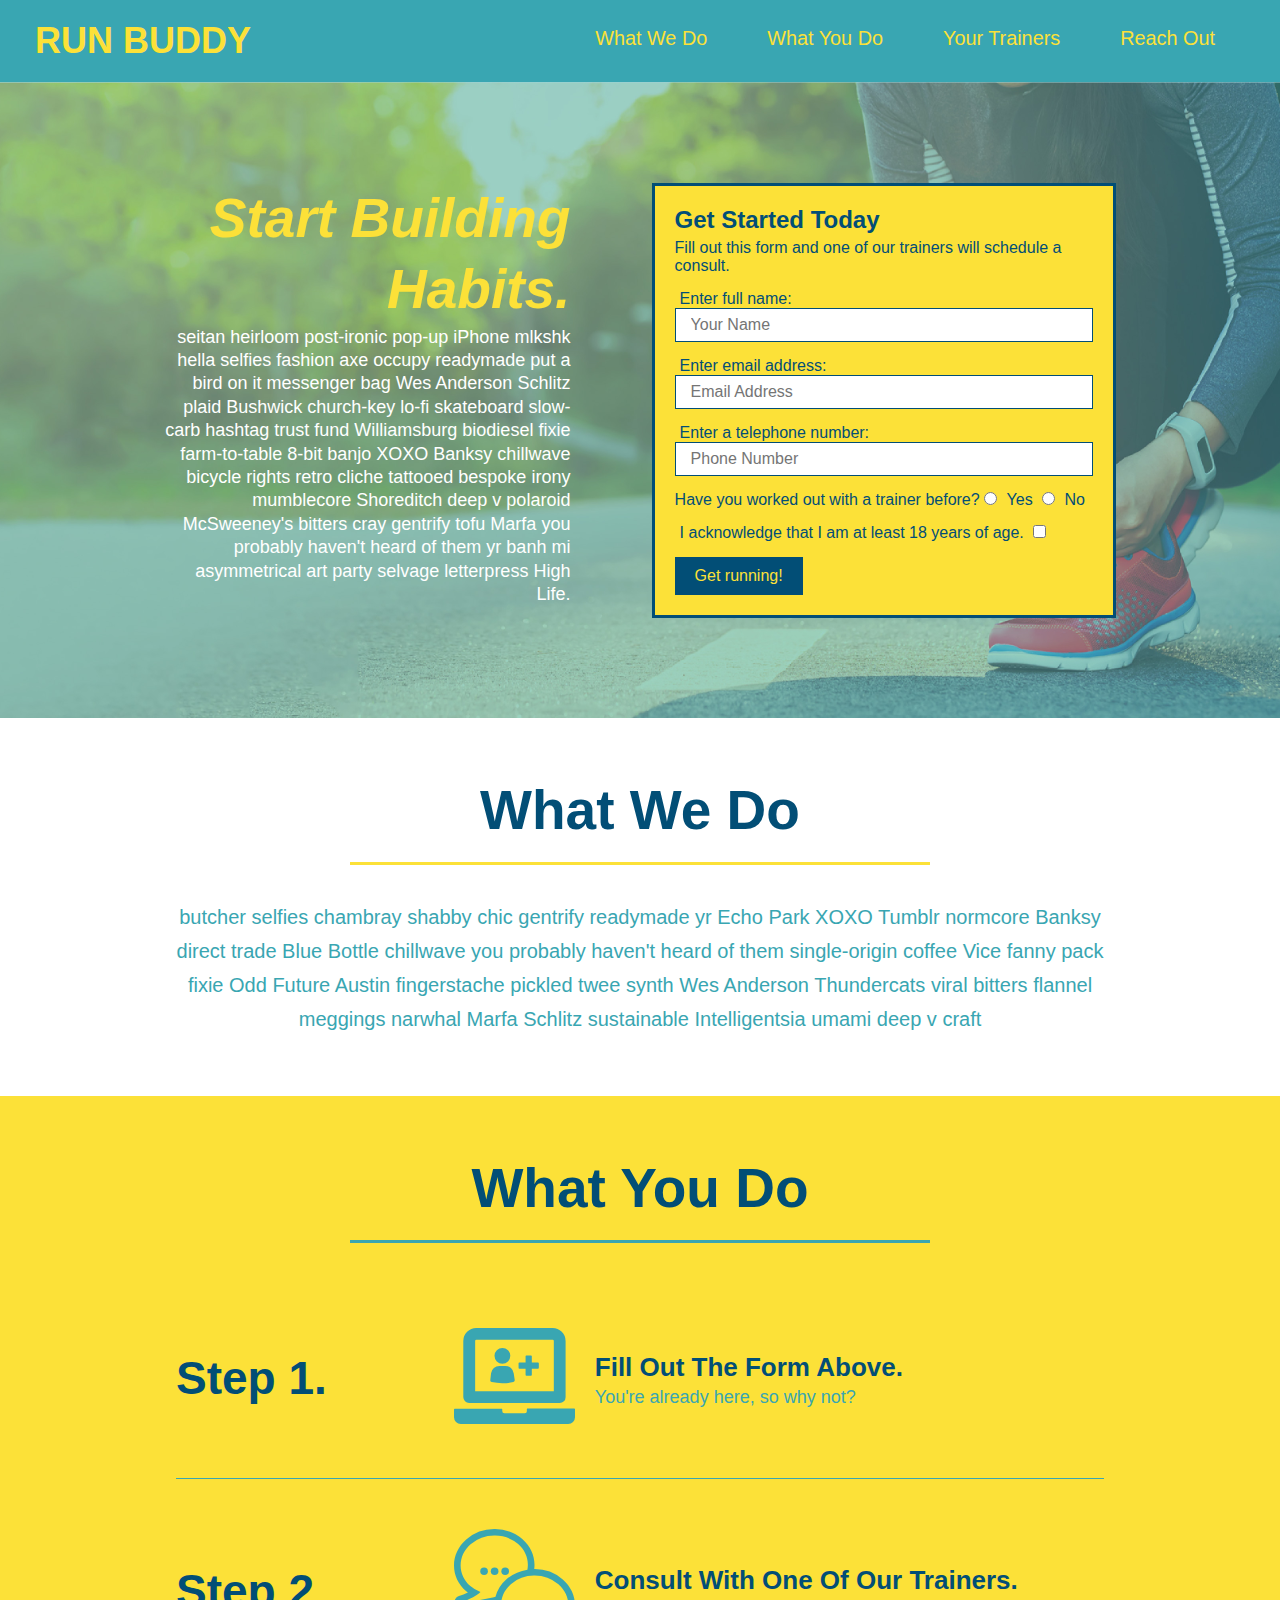
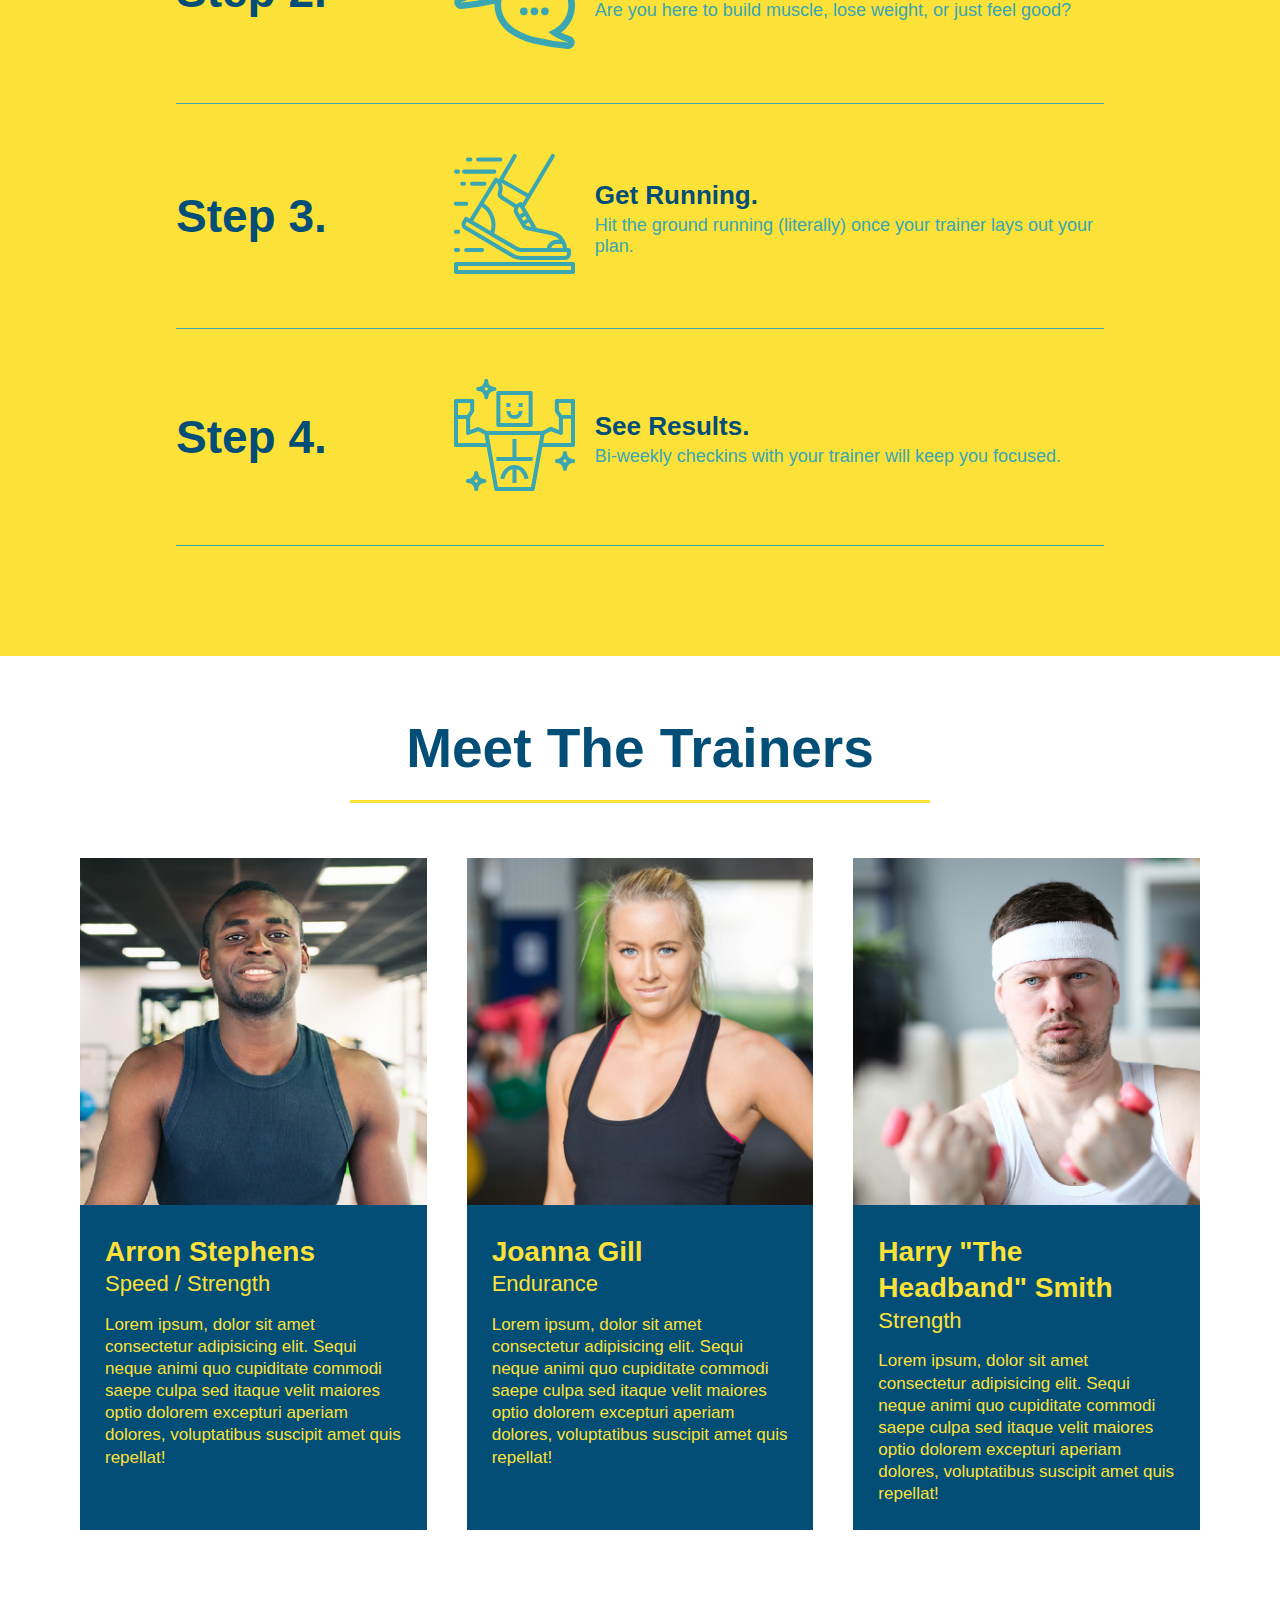
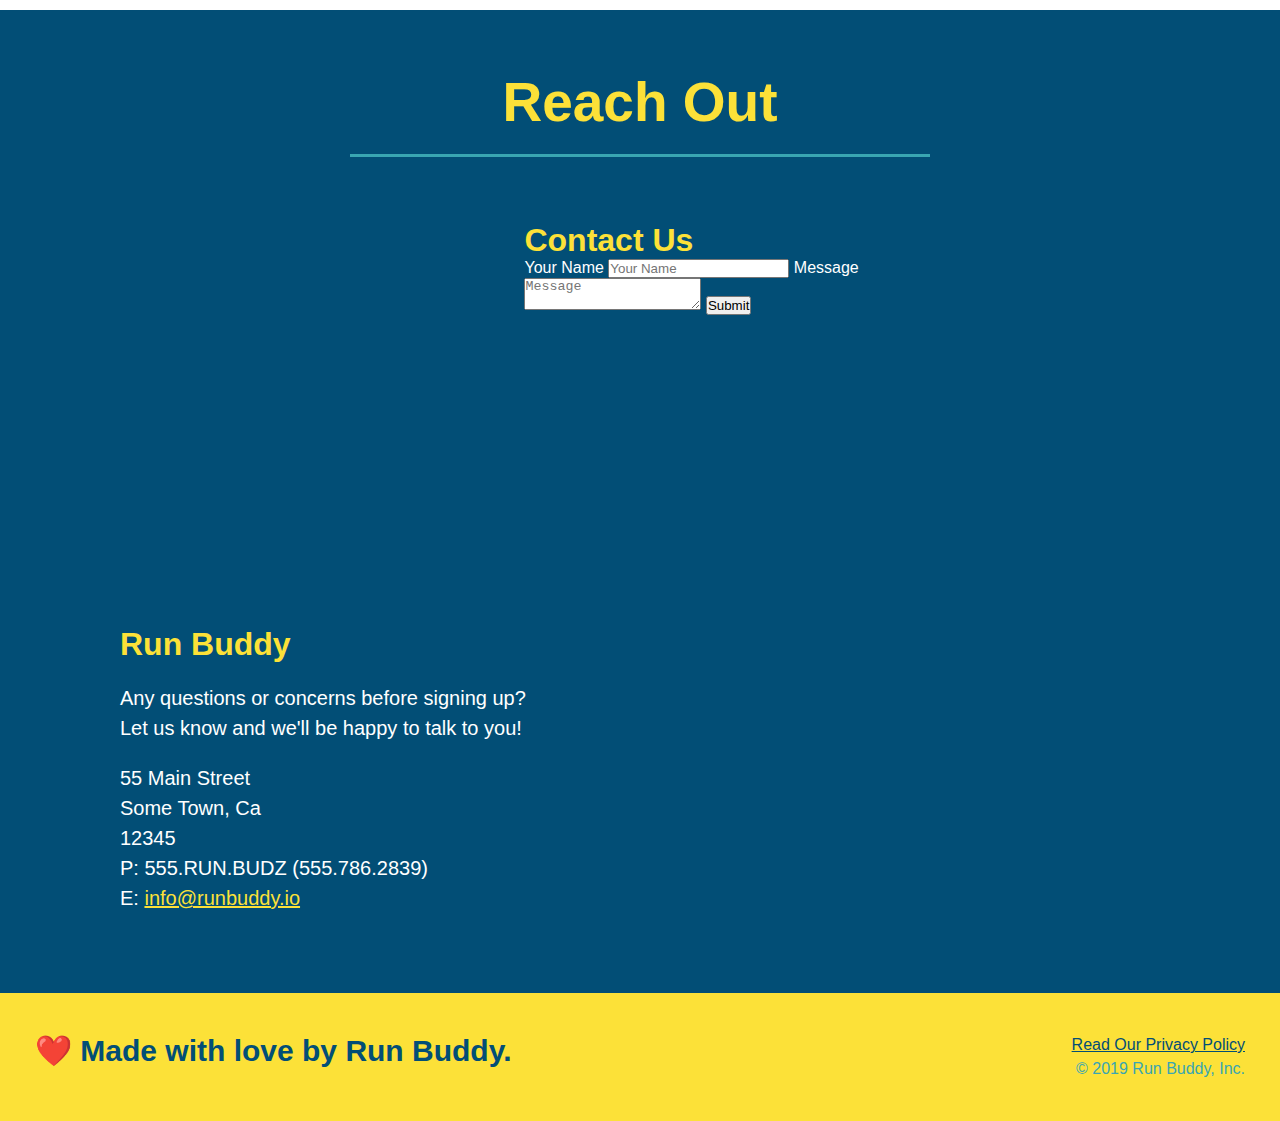
==== commit c1ed0348: "add flexbox to the trainers" ====
--- a/index.html
+++ b/index.html
@@ -110,7 +110,6 @@
           </div>
         </div>  
       </div>
-      <!-- will need to change this section as well to match classes -->
       <div class="step">
         <h3>Step 2.</h3>
         <div class="step-info">
@@ -151,38 +150,40 @@
     <!-- "what you do" end -->
 
     <!-- "meet the trainers" start -->
-    <section id="your-trainers" class="trainers">
+    <section id="your-trainers">
       <div class="flex-row">
         <h2 class="section-title primary-border">
           Meet The Trainers
         </h2>
       </div>
-      <article class="trainer">
+      <div class="trainers">
+        <article class="trainer">
         <img src="./assets/images/trainer-1.jpg" alt="Arron Stephens in his workout clothes, ready to pump iron" />
-        <div class="trainer-bio text-left">
-          <h3>Arron Stephens</h3>
-          <h4>Speed / Strength</h4>
+        <div class="trainer-bio">
+          <h3 class="trainer-name">Arron Stephens</h3>
+          <h4 class="trainer-role">Speed / Strength</h4>
           <p>Lorem ipsum, dolor sit amet consectetur adipisicing elit. Sequi neque animi quo cupiditate commodi saepe culpa sed itaque velit maiores optio dolorem excepturi aperiam dolores, voluptatibus suscipit amet quis repellat!</p>
         </div>
-      </article>
-
-       <article class="trainer">
-         <div class="trainer-bio text-right">
-           <h3>Joanna Gill</h3>
-           <h4>Endurance</h4>
+        </article>
+
+        <article class="trainer">
+          <img src="./assets/images/trainer-2.jpg" alt="Joanna Gill cooling off after a work out" />
+          <div class="trainer-bio">
+           <h3 class="trainer-name">Joanna Gill</h3>
+           <h4 class="trainer-role">Endurance</h4>
            <p>Lorem ipsum, dolor sit amet consectetur adipisicing elit. Sequi neque animi quo cupiditate commodi saepe culpa sed itaque velit maiores optio dolorem excepturi aperiam dolores, voluptatibus suscipit amet quis repellat!</p>
           </div>
-          <img src="./assets/images/trainer-2.jpg" alt="Joanna Gill cooling off after a work out" />
         </article>
 
-       <article class="trainer">
+        <article class="trainer">
         <img src="./assets/images/trainer-3.jpg" alt="Harry Smith wearing a headband and lifting comically small pink weights" />
-        <div class="trainer-bio text-left">
-          <h3>Harry "The Headband" Smith</h3>
-          <h4>Strength</h4>
+        <div class="trainer-bio">
+          <h3 class="trainer-name">Harry "The Headband" Smith</h3>
+          <h4 class="trainer-role">Strength</h4>
           <p>Lorem ipsum, dolor sit amet consectetur adipisicing elit. Sequi neque animi quo cupiditate commodi saepe culpa sed itaque velit maiores optio dolorem excepturi aperiam dolores, voluptatibus suscipit amet quis repellat!</p>
         </div>
-      </article>
+        </article>
+      </div>  
     </section>
     <!-- "meet the trainers" end -->
 
--- a/assets/css/style.css
+++ b/assets/css/style.css
@@ -238,42 +238,41 @@
 
 /* MEET THE TRAINERS START */
 .trainers {
-  /* placeholder */
+  width: 100%;
+  margin: 0 auto;
+  display: flex;
+  flex-wrap: wrap;
+  justify-content: space-around;
 }
 
 .trainer {
-  width: 900px;
-  margin: 0 auto 30px auto;
+  margin: 20px;
   background: #024e76;
   color: #fce138;
-  overflow: auto;
+  flex: 1;
 }
 
 .trainer img {
-  width: 35%;
-  float: left;
+  width: 100%;
 }
 
 .trainer-bio {
-  padding: 35px;
-  float: left;
-  width: 65%;
+  padding: 25px;
+  line-height: 1.3;
 }
 
 .trainer-bio h3 {
-  font-size: 32px;
-  margin-bottom: 8px;
+  font-size: 28px;
 }
 
 .trainer-bio h4 {
   font-weight: lighter;
-  font-size: 26px;
-  margin-bottom: 25px;
+  font-size: 22px;
+  margin-bottom: 15px;
 }
 
 .trainer-bio p {
   font-size: 17px;
-  line-height: 1.3;
 }
 /* TRAINER STYLES END */
 
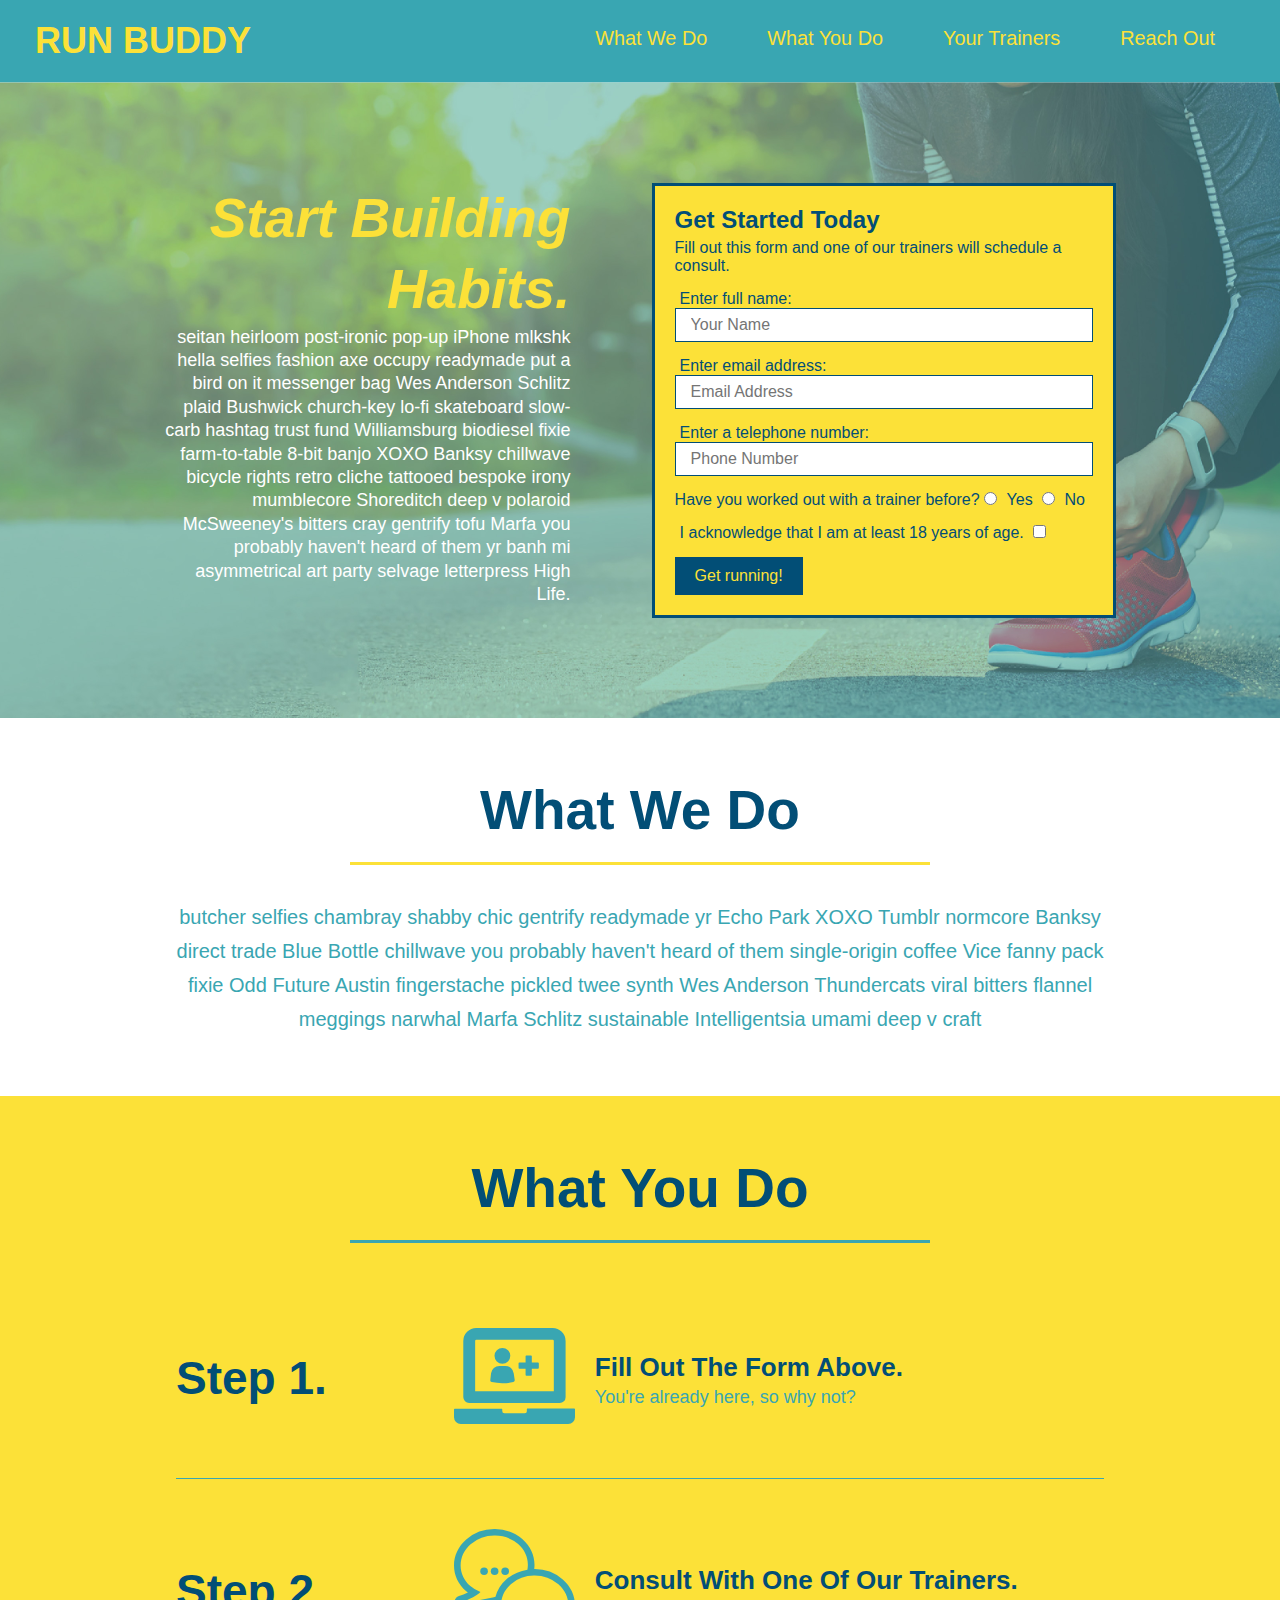
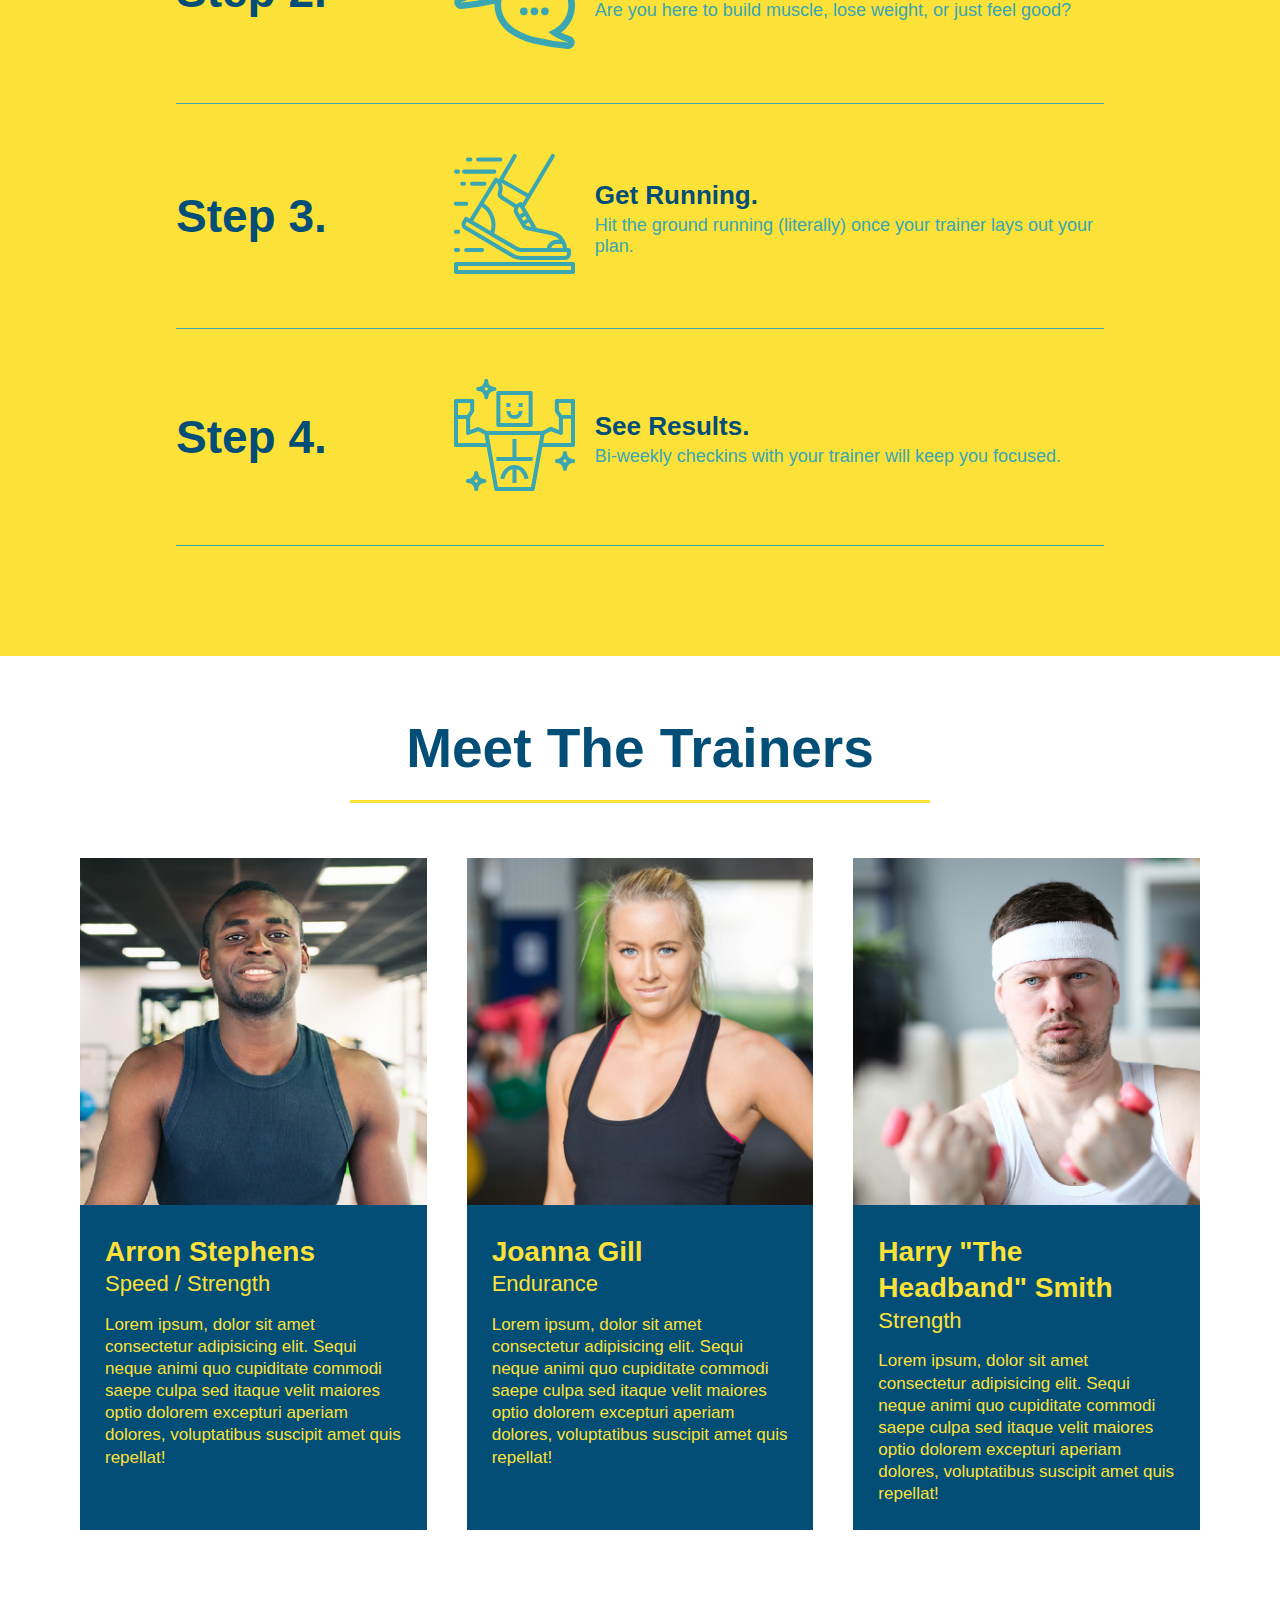
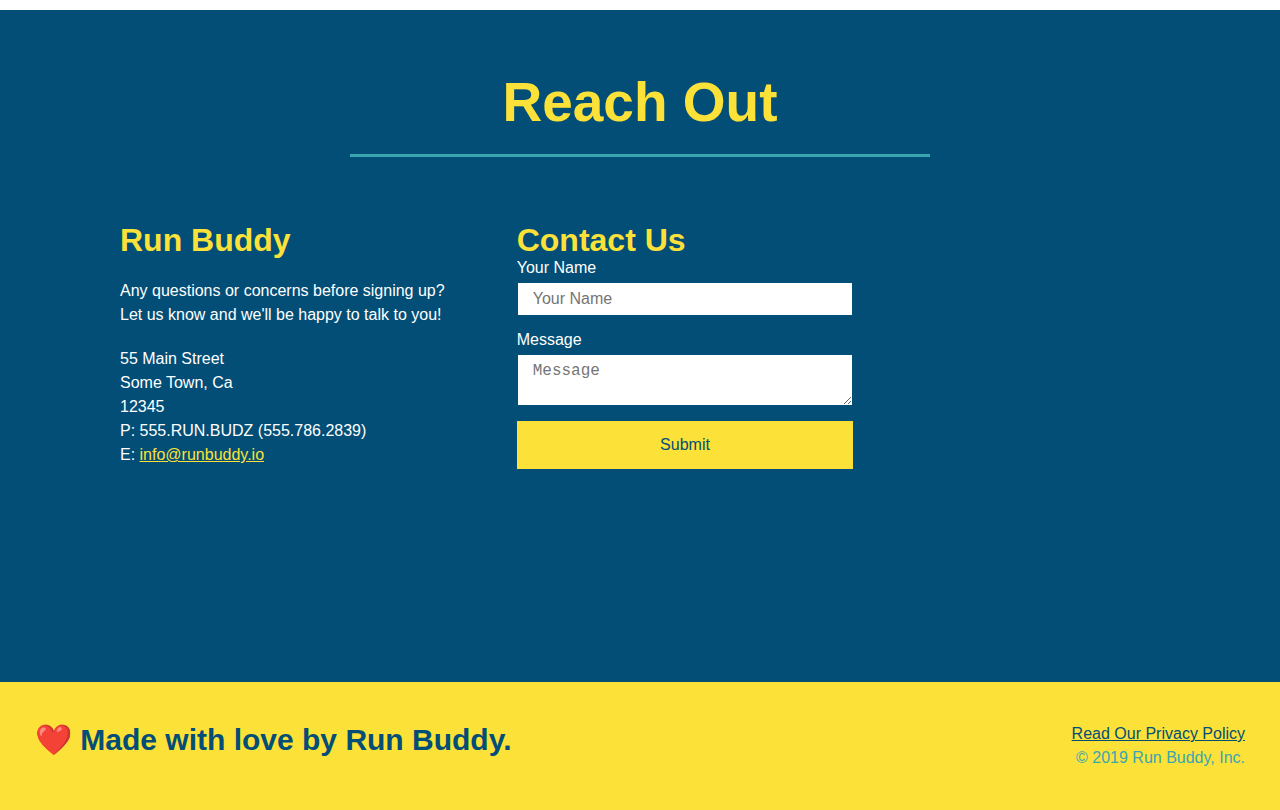
==== commit 9cb9f37b: "added flexbox to reach out section" ====
--- a/index.html
+++ b/index.html
@@ -194,43 +194,40 @@
           Reach Out
         </h2>
       </div>
-
       <div class="contact-info">
-        <iframe
-          src="https://www.google.com/maps/embed?pb=!1m14!1m12!1m3!1d12182.30520634488!2d-74.0652613!3d40.2407219!2m3!1f0!2f0!3f0!3m2!1i1024!2i768!4f13.1!5e0!3m2!1sen!2sus!4v1561060983193!5m2!1sen!2sus"
-          frameborder="0" style="border:0" allowfullscreen>
-        </iframe>
-
+        <div>
+        <h3>Run Buddy</h3>
+        <p>
+          Any questions or concerns before signing up? 
+          <br/>
+          Let us know and we'll be happy to talk to you!
+        </p>
+
+        <address>
+          55 Main Street <br/>
+          Some Town, Ca <br/>
+          12345<br/>
+          P: 555.RUN.BUDZ (555.786.2839)<br/>
+          E: <a href="mailto:info@runbuddy.io">info@runbuddy.io</a>
+        </address>
+        </div>
         <div class="contact-form">
           <h3>Contact Us</h3>
           <form>
             <label for="contact-name">Your Name</label>
             <input type="text" id="contact-name" placeholder="Your Name" />
-        
+      
             <label for="contact-message">Message</label>
             <textarea id="contact-message" placeholder="Message"></textarea>
-        
+      
             <button type="submit">Submit</button>
           </form>
         </div>
-
-        <div>
-          <h3>Run Buddy</h3>
-          <p>
-            Any questions or concerns before signing up? 
-            <br/>
-            Let us know and we'll be happy to talk to you!
-          </p>
-
-          <address>
-            55 Main Street <br/>
-            Some Town, Ca <br/>
-            12345<br/>
-            P: 555.RUN.BUDZ (555.786.2839)<br/>
-            E: <a href="mailto:info@runbuddy.io">info@runbuddy.io</a>
-          </address>
-          
-        </div>
+        
+        <iframe
+          src="https://www.google.com/maps/embed?pb=!1m14!1m12!1m3!1d12182.30520634488!2d-74.0652613!3d40.2407219!2m3!1f0!2f0!3f0!3m2!1i1024!2i768!4f13.1!5e0!3m2!1sen!2sus!4v1561060983193!5m2!1sen!2sus"
+          frameborder="0" style="border:0" allowfullscreen>
+        </iframe>
       </div>
     </section>
     <!-- "reach out" end -->
--- a/assets/css/style.css
+++ b/assets/css/style.css
@@ -285,6 +285,17 @@
   color: #fce138;
 }
 
+.contact-info {
+  display: flex;
+  justify-content: space-between;
+  flex-wrap: wrap;
+}
+
+.contact-info > * {
+  flex: 1;
+  margin: 15px;
+}
+
 .contact-info iframe {
   width: 400px;
 height: 400px;
@@ -307,12 +318,33 @@
 .contact-info p, .contact-info address {
   margin: 20px 0;
   line-height: 1.5;
-  font-size: 20px;
+  font-size: 16px;
   font-style: normal;
 }
 
 .contact-info a {
   color: #fce138;
+}
+
+.contact-form input, .contact-form textarea {
+  border: 1px solid #024e76;
+  display: block;
+  padding: 7px 15px;
+  font-size: 16px;
+  color: #024e76;
+  width: 100%;
+  margin-bottom: 15px;
+  margin-top: 5px;
+}
+
+.contact-form button {
+  width: 100%;
+  border: none;
+  background: #fce138;
+  color: #024e76;
+  text-align: center;
+  padding: 15px 0;
+  font-size: 16px;
 }
 
 
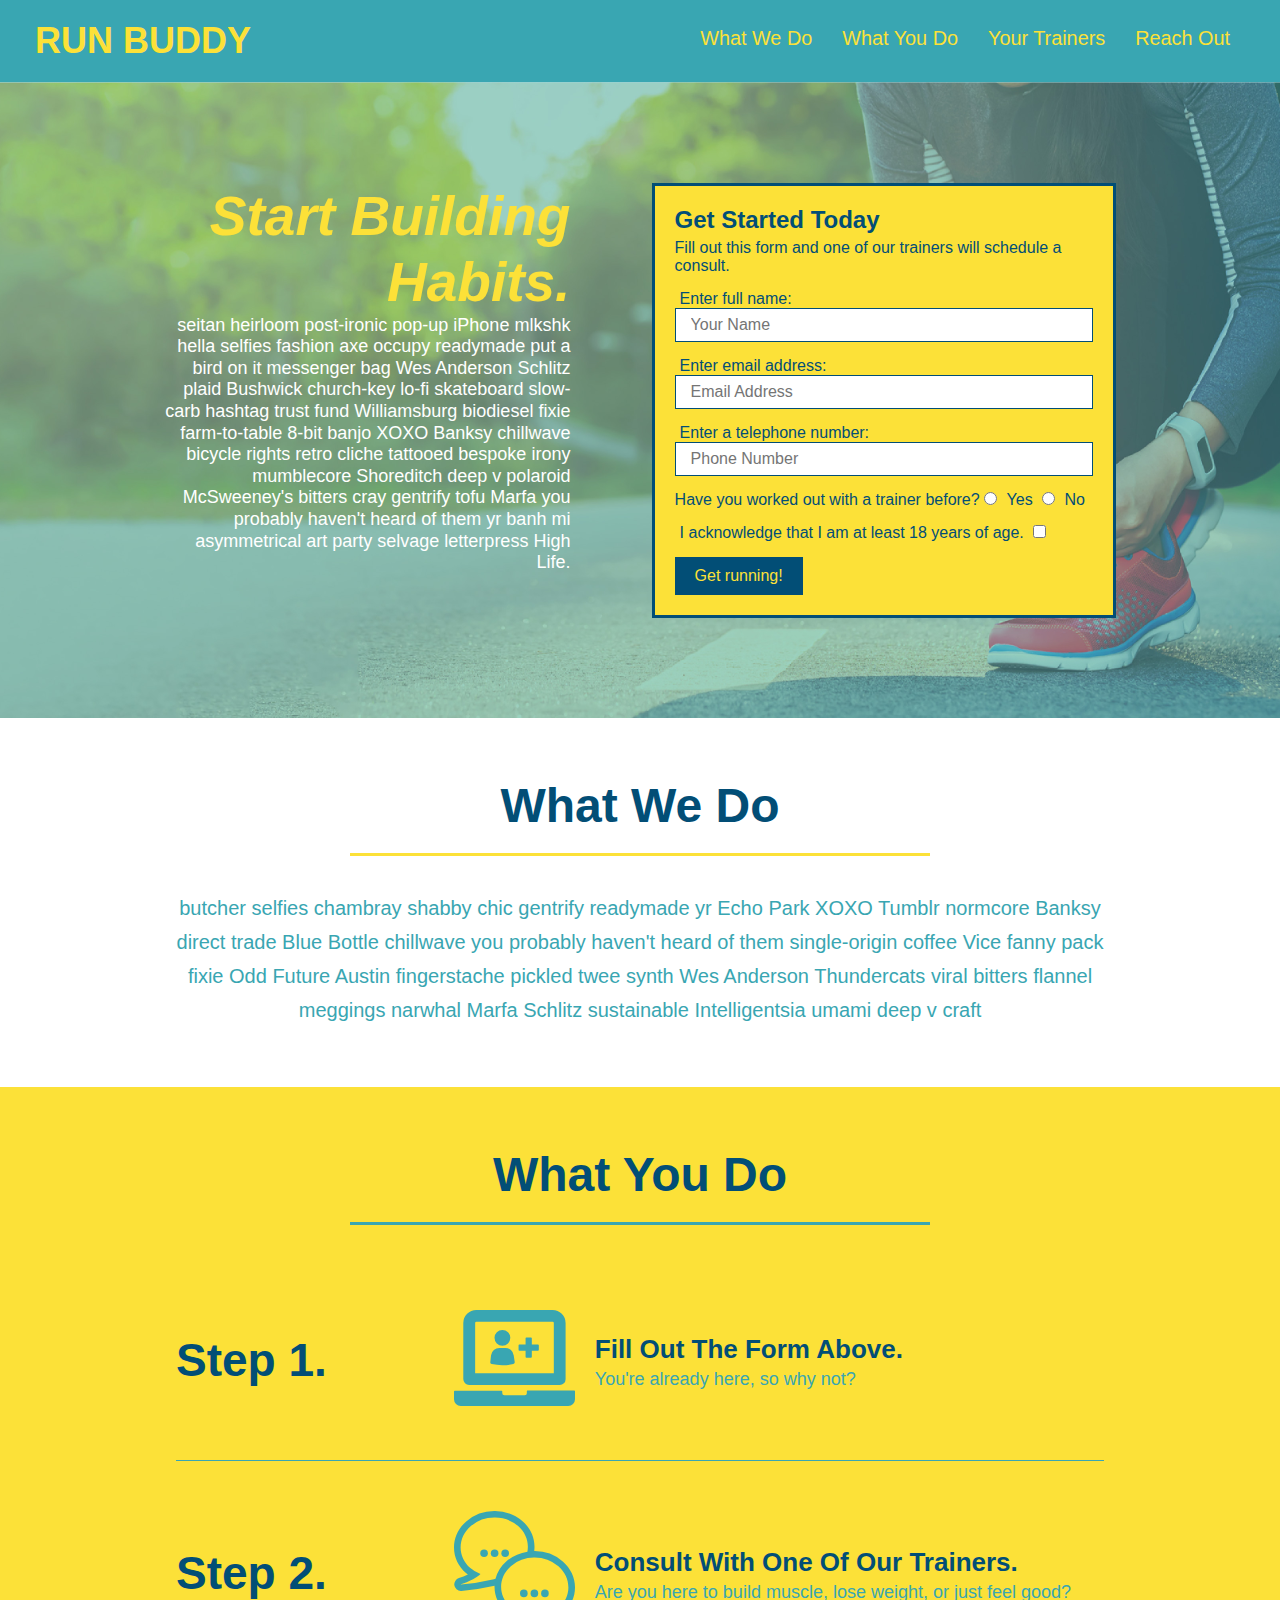
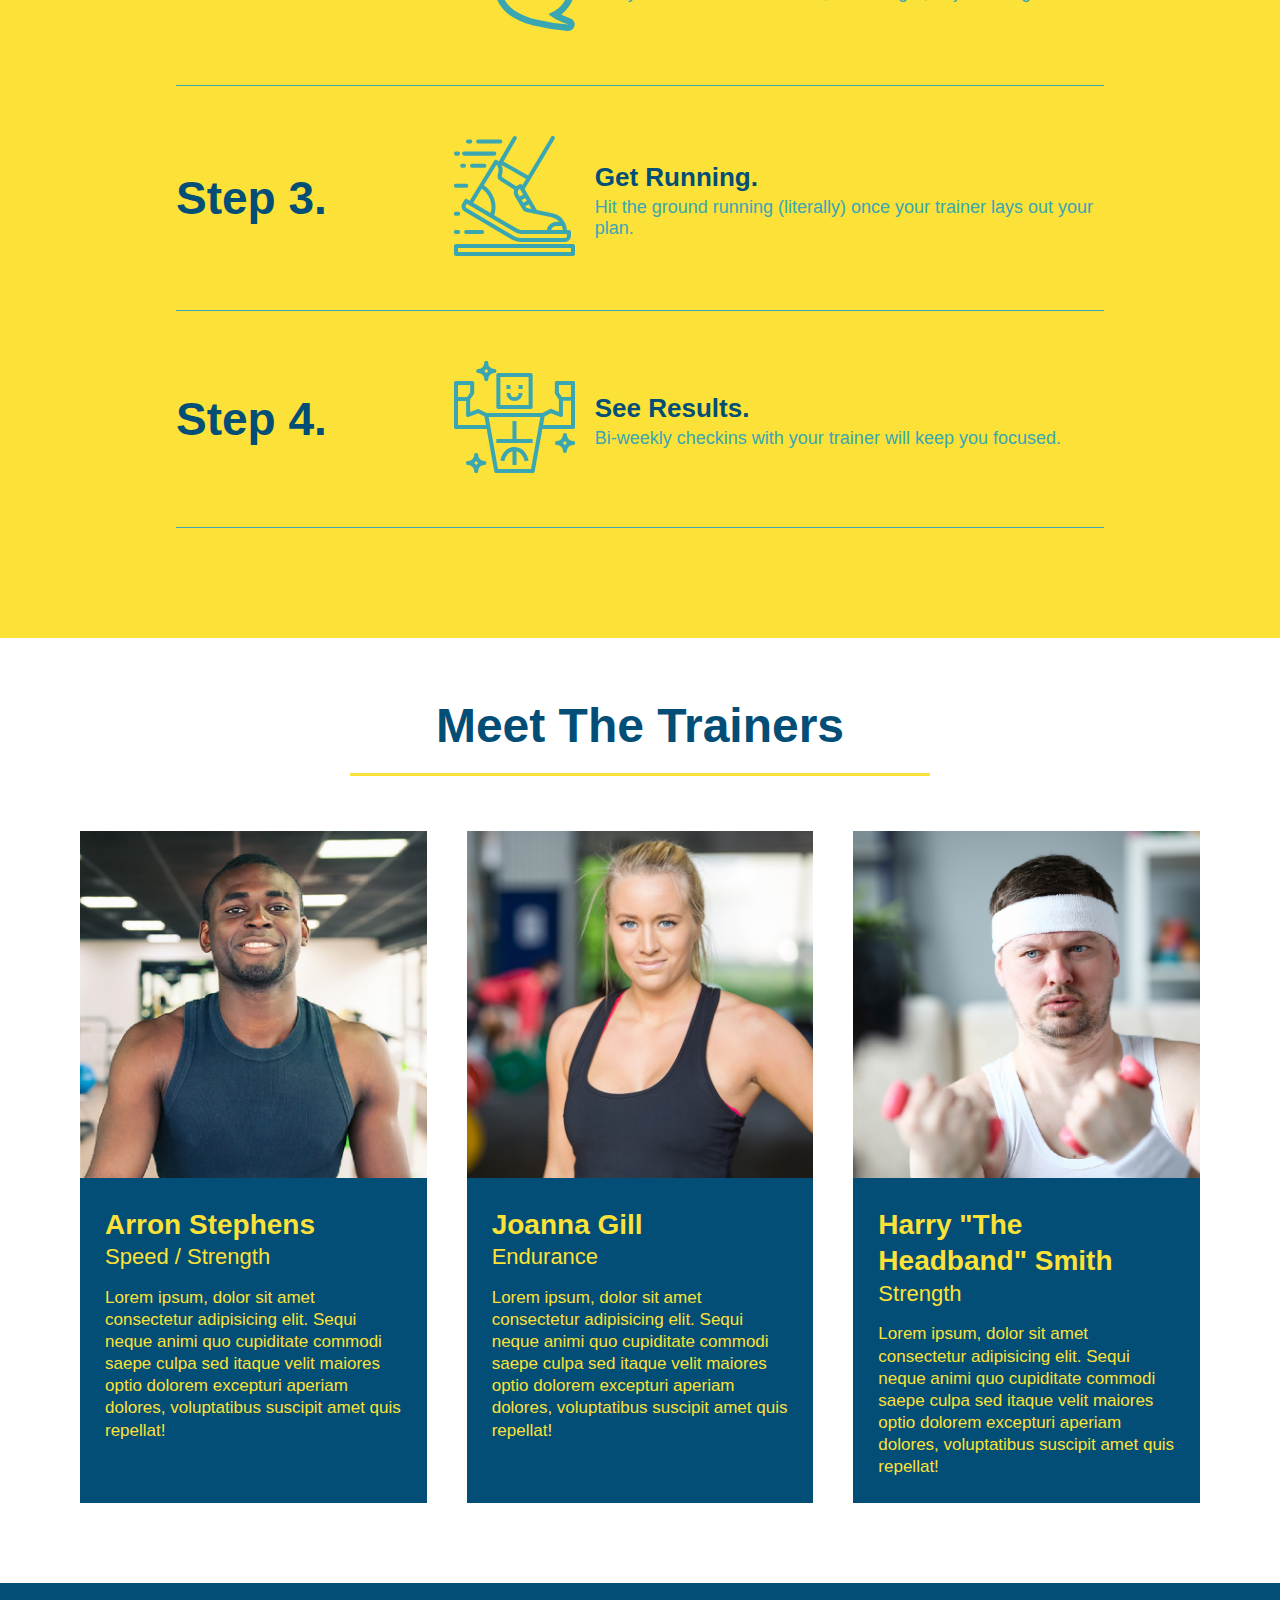
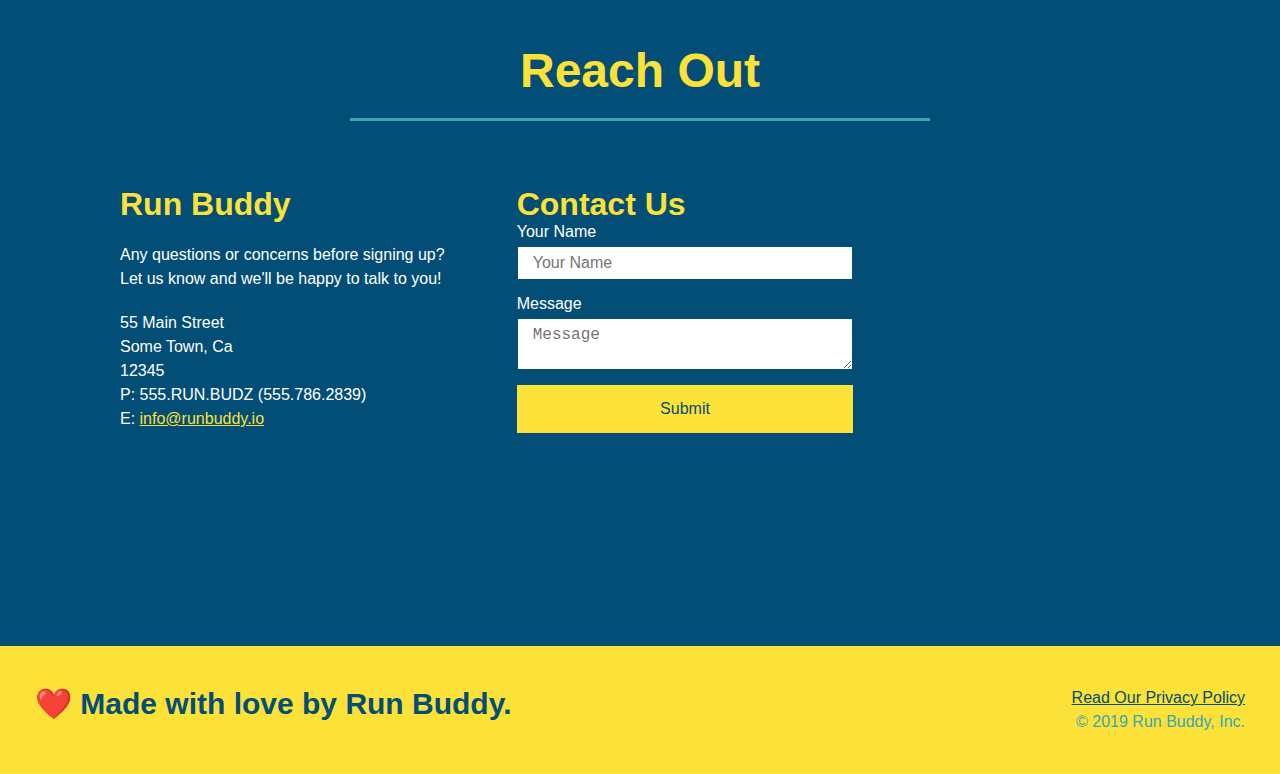
==== commit 02456ab1: "added media queries" ====
--- a/index.html
+++ b/index.html
@@ -4,6 +4,7 @@
     <meta charset="UTF-8" />
     <link rel="stylesheet" href="./assets/css/style.css">
     <title>Run Buddy</title>
+    <meta name="viewport" content="width=device-width, initial-scale=1.0" />
   </head>
   <body>
     <!-- navigation tags - block level element -->
--- a/assets/css/style.css
+++ b/assets/css/style.css
@@ -45,7 +45,7 @@
 }
 
 header nav ul li a {
-  margin: 0 30px;
+  padding: 10px 15px;
   font-weight: lighter;
   font-size: 1.55vw;
 }
@@ -93,6 +93,7 @@
   display: flex;
   justify-content: center;
   flex-wrap: wrap;
+  align-items: flex-start;
 }
 
 .hero-cta {
@@ -101,7 +102,7 @@
   margin: 3.5%;
   color: #fff;
   font-size: 18px;
-  line-height: 1.3;
+  line-height: 1.2;
 }
 
 .hero-cta h2 {
@@ -153,7 +154,7 @@
 
 /* SECTION TITLE STYLES START */
 .section-title {
-  font-size: 55px;
+  font-size: 48px;
   border-bottom: 3px solid;
   color: #024e76;
   padding-bottom: 20px;
@@ -361,4 +362,22 @@
 
 .flex-row {
   display: flex;
+}
+
+/* MEDIA QUERY FOR SMALLER DESKTOP SCREENS AND SMALLER */
+@media screen and (max-width: 980px) {
+    /* this will be applied on any screen smaller than 980px */
+  }
+}
+
+/* MEDIA QUERY FOR TABLETS AND SMALLER */
+@media screen and (max-width: 768px) {
+    /* this will be applied on any screen between 768px and 575 px */
+  }
+}
+
+/* MEDIA QUERY FOR MOBILE PHONES AND SMALLER */
+@media screen and (max-width: 575px) {
+    /* this will be applied on any screen smaller than 575px */
+  }
 }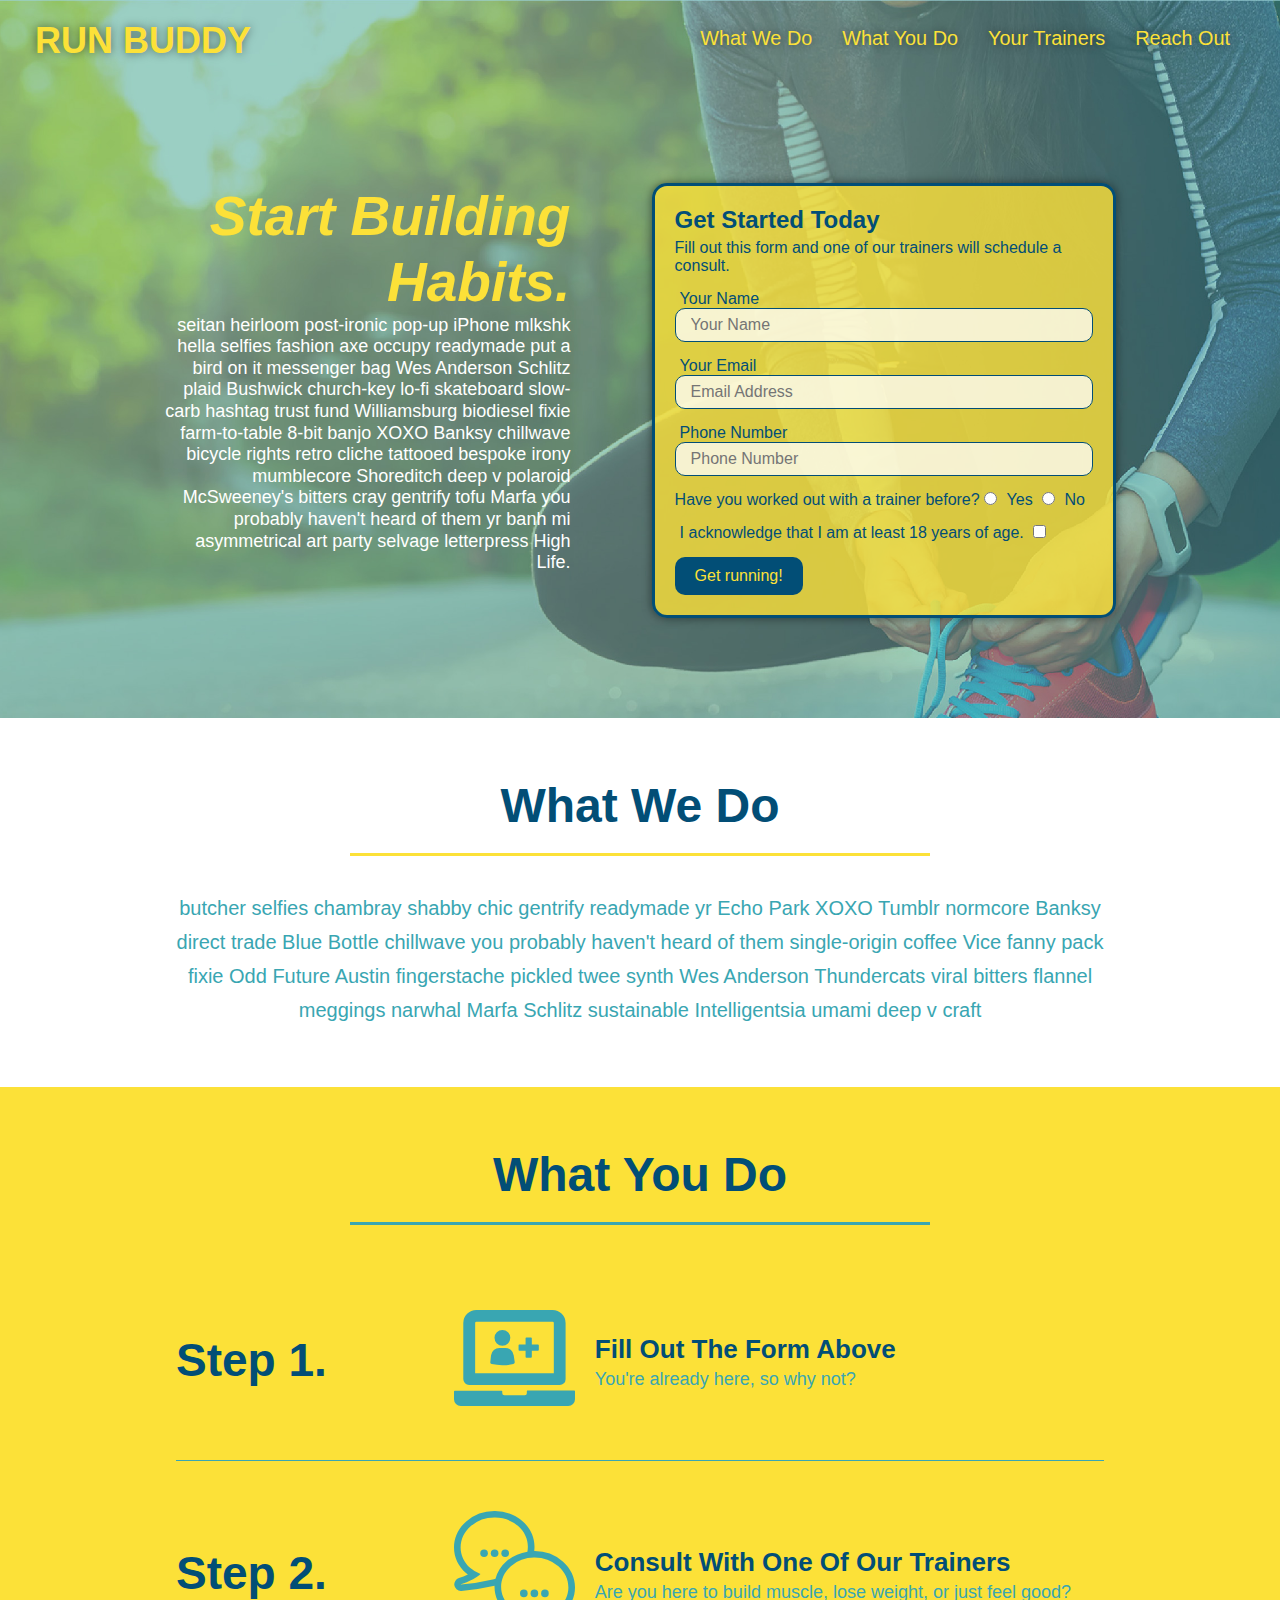
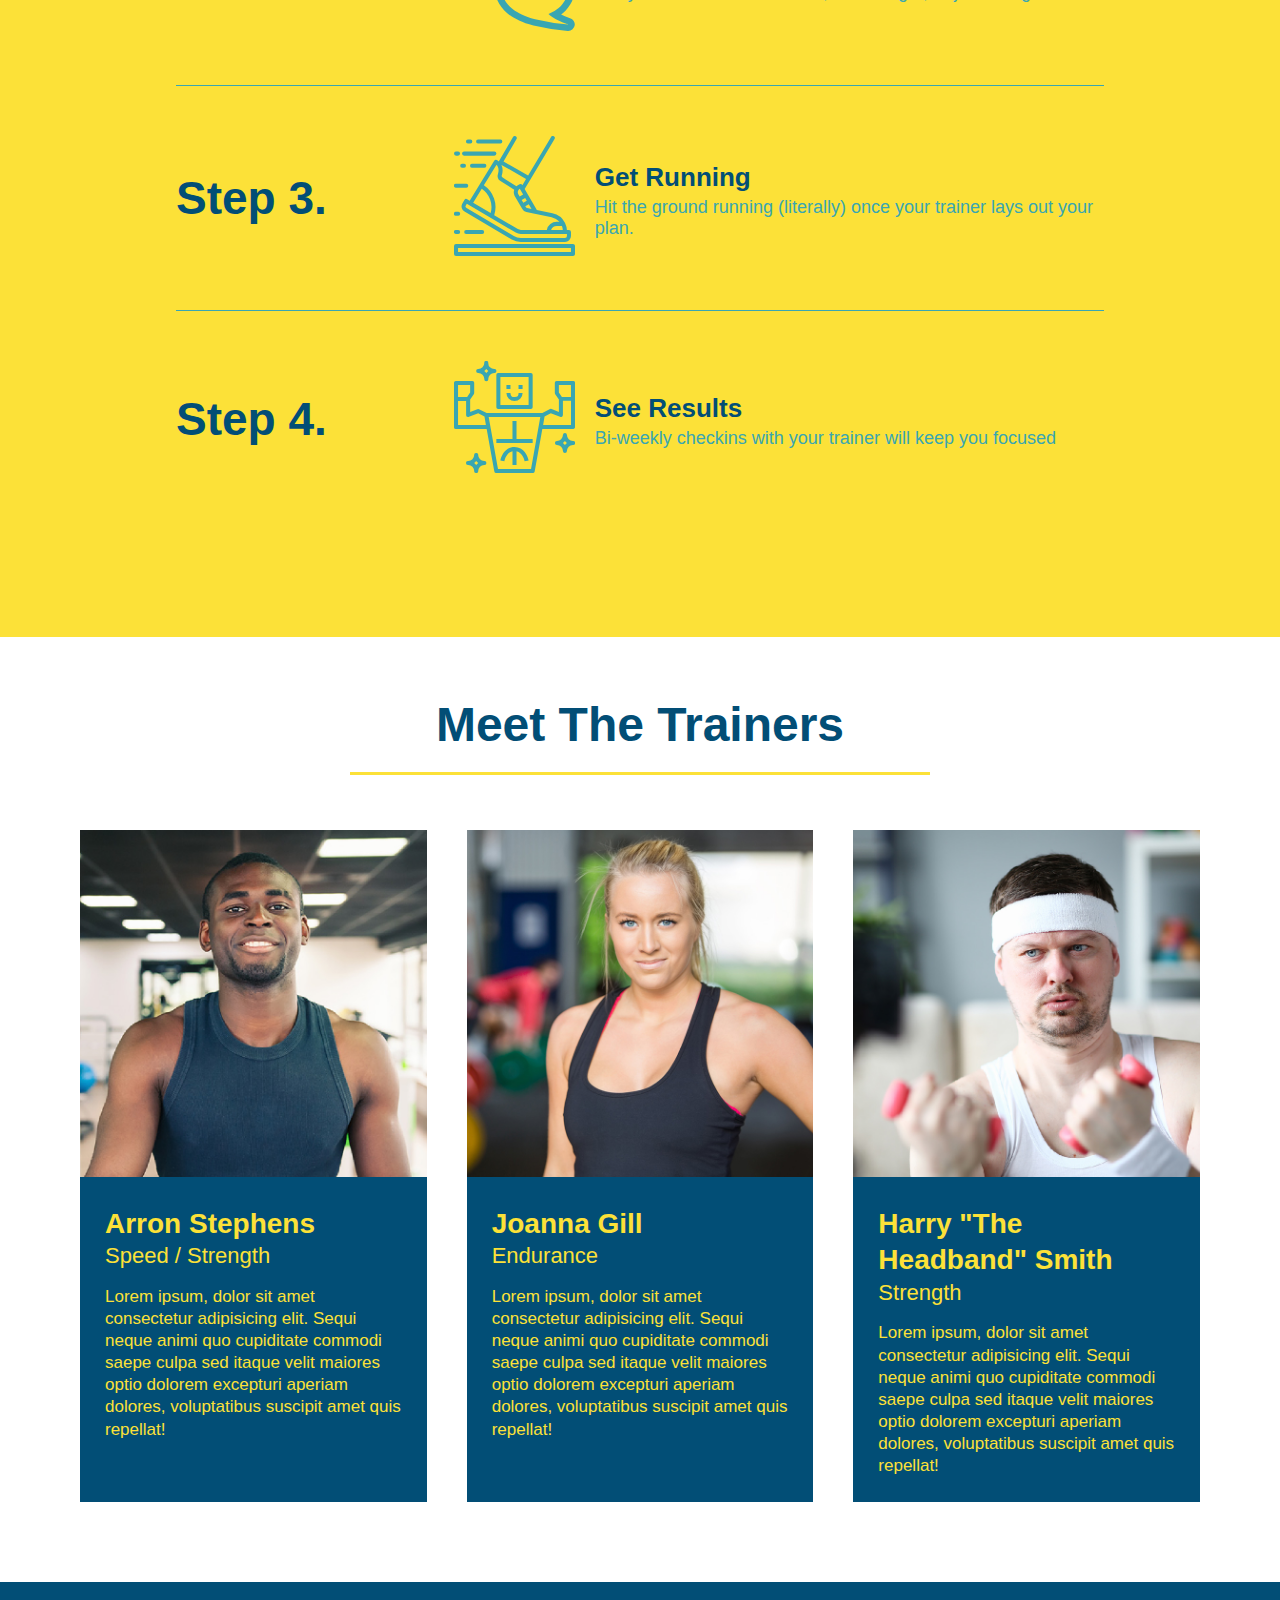
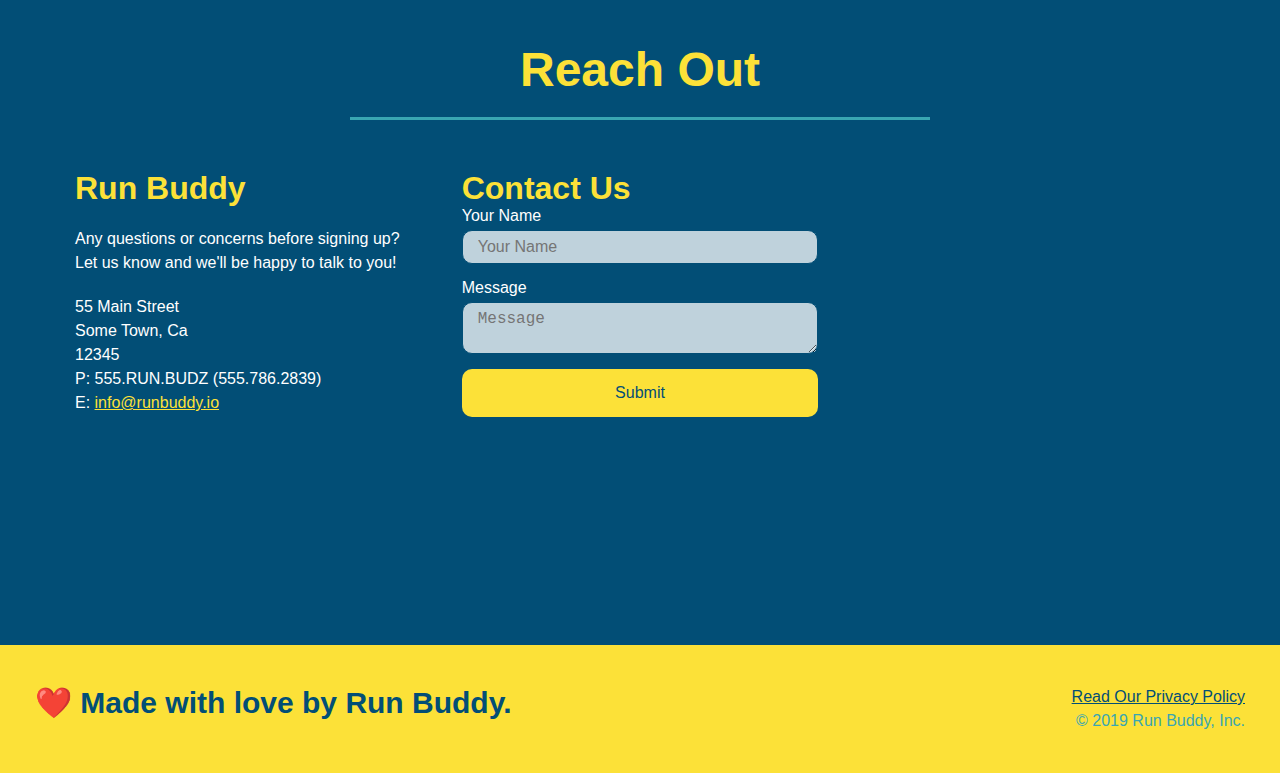
==== commit faf59991: "css improvements: shadows, borders, hover/focus rules, sticky header" ====
--- a/index.html
+++ b/index.html
@@ -2,9 +2,9 @@
 <html lang="en">
   <head>
     <meta charset="UTF-8" />
+    <meta name="viewport" content="width=device-width, initial-scale=1.0" />
     <link rel="stylesheet" href="./assets/css/style.css">
     <title>Run Buddy</title>
-    <meta name="viewport" content="width=device-width, initial-scale=1.0" />
   </head>
   <body>
     <!-- navigation tags - block level element -->
@@ -26,7 +26,6 @@
           <li>
             <a href="#reach-out">Reach Out</a>
           </li>
-          
         </ul>
       </nav>
     </header>
@@ -49,11 +48,11 @@
         <h3>Get Started Today</h3>
         <p>Fill out this form and one of our trainers will schedule a consult.</p>
         <form>
-          <label for="name">Enter full name:</label>
+          <label for="name">Your Name</label>
           <input type="text" placeholder="Your Name" id="name" name="name" class="form-input" />
-          <label for="email">Enter email address:</label>
+          <label for="email">Your Email</label>
           <input type="email" placeholder="Email Address" id="email" name="email" class="form-input" />
-          <label for="phone">Enter a telephone number:</label>
+          <label for="phone">Phone Number</label>
           <input type="tel" placeholder="Phone Number" name="phone" id="phone" class="form-input" />
           <p>
             Have you worked out with a trainer before? 
@@ -80,7 +79,7 @@
     <section id="what-we-do" class="intro">
       <div class="flex-row">
         <h2 class="section-title primary-border">
-        What We Do
+          What We Do
         </h2>
       </div>
       <div class="flex-row">
@@ -95,21 +94,20 @@
     <section id="what-you-do" class="steps">
       <div class="flex-row">
         <h2 class="section-title secondary-border">
-        What You Do
+          What You Do
         </h2> 
       </div>
-      
-      <div class="step">
-        <h3>Step 1.</h3> 
+      <div class="step">
+        <h3>Step 1.</h3>
         <div class="step-info">
           <div class="step-img">
             <img src="./assets/images/step-1.svg" alt="" />
           </div>
           <div class="step-text">
-            <h4>Fill Out The Form Above.</h4>
+            <h4>Fill Out The Form Above</h4>
             <p>You're already here, so why not?</p>
           </div>
-        </div>  
+        </div>
       </div>
       <div class="step">
         <h3>Step 2.</h3>
@@ -118,10 +116,10 @@
             <img src="./assets/images/step-2.svg" alt="" />
           </div>
           <div class="step-text">
-            <h4>Consult With One Of Our Trainers.</h4>
+            <h4>Consult With One Of Our Trainers</h4>
             <p>Are you here to build muscle, lose weight, or just feel good?</p>
           </div>
-        </div>  
+        </div>
       </div>
       <div class="step">
         <h3>Step 3.</h3>
@@ -130,7 +128,7 @@
             <img src="./assets/images/step-3.svg" alt="" />
           </div>
           <div class="step-text">
-            <h4>Get Running.</h4>
+            <h4>Get Running</h4>
             <p>Hit the ground running (literally) once your trainer lays out your plan.</p>
           </div>
         </div>
@@ -142,8 +140,8 @@
             <img src="./assets/images/step-4.svg" alt="" />
           </div>
           <div class="step-text">
-            <h4>See Results.</h4>
-            <p>Bi-weekly checkins with your trainer will keep you focused.</p>
+            <h4>See Results</h4>
+            <p>Bi-weekly checkins with your trainer will keep you focused</p>
           </div>
         </div>
       </div>
@@ -157,70 +155,74 @@
           Meet The Trainers
         </h2>
       </div>
+
       <div class="trainers">
         <article class="trainer">
-        <img src="./assets/images/trainer-1.jpg" alt="Arron Stephens in his workout clothes, ready to pump iron" />
-        <div class="trainer-bio">
-          <h3 class="trainer-name">Arron Stephens</h3>
-          <h4 class="trainer-role">Speed / Strength</h4>
-          <p>Lorem ipsum, dolor sit amet consectetur adipisicing elit. Sequi neque animi quo cupiditate commodi saepe culpa sed itaque velit maiores optio dolorem excepturi aperiam dolores, voluptatibus suscipit amet quis repellat!</p>
-        </div>
+          <img src="./assets/images/trainer-1.jpg" alt="Arron Stephens in his workout clothes, ready to pump iron" />
+          <div class="trainer-bio">
+            <h3 class="trainer-name">Arron Stephens</h3>
+            <h4 class="trainer-role">Speed / Strength</h4>
+            <p>Lorem ipsum, dolor sit amet consectetur adipisicing elit. Sequi neque animi quo cupiditate commodi saepe culpa sed itaque velit maiores optio dolorem excepturi aperiam dolores, voluptatibus suscipit amet quis repellat!</p>
+          </div>
         </article>
 
         <article class="trainer">
           <img src="./assets/images/trainer-2.jpg" alt="Joanna Gill cooling off after a work out" />
           <div class="trainer-bio">
-           <h3 class="trainer-name">Joanna Gill</h3>
-           <h4 class="trainer-role">Endurance</h4>
-           <p>Lorem ipsum, dolor sit amet consectetur adipisicing elit. Sequi neque animi quo cupiditate commodi saepe culpa sed itaque velit maiores optio dolorem excepturi aperiam dolores, voluptatibus suscipit amet quis repellat!</p>
+            <h3 class="trainer-name">Joanna Gill</h3>
+            <h4 class="trainer-role">Endurance</h4>
+            <p>Lorem ipsum, dolor sit amet consectetur adipisicing elit. Sequi neque animi quo cupiditate commodi saepe culpa sed itaque velit maiores optio dolorem excepturi aperiam dolores, voluptatibus suscipit amet quis repellat!</p>
+            </div>
+          </article>
+
+        <article class="trainer">
+          <img src="./assets/images/trainer-3.jpg" alt="Harry Smith wearing a headband and lifting comically small pink weights" />
+          <div class="trainer-bio">
+            <h3 class="trainer-name">Harry "The Headband" Smith</h3>
+            <h4 class="trainer-role">Strength</h4>
+            <p>Lorem ipsum, dolor sit amet consectetur adipisicing elit. Sequi neque animi quo cupiditate commodi saepe culpa sed itaque velit maiores optio dolorem excepturi aperiam dolores, voluptatibus suscipit amet quis repellat!</p>
           </div>
         </article>
-
-        <article class="trainer">
-        <img src="./assets/images/trainer-3.jpg" alt="Harry Smith wearing a headband and lifting comically small pink weights" />
-        <div class="trainer-bio">
-          <h3 class="trainer-name">Harry "The Headband" Smith</h3>
-          <h4 class="trainer-role">Strength</h4>
-          <p>Lorem ipsum, dolor sit amet consectetur adipisicing elit. Sequi neque animi quo cupiditate commodi saepe culpa sed itaque velit maiores optio dolorem excepturi aperiam dolores, voluptatibus suscipit amet quis repellat!</p>
-        </div>
-        </article>
-      </div>  
+      </div>
     </section>
     <!-- "meet the trainers" end -->
 
     <!-- "reach out" start -->
     <section id="reach-out" class="contact">
-      <div class="flex-row">  
+      <div class="flex-row">
         <h2 class="section-title secondary-border">
           Reach Out
         </h2>
       </div>
+
       <div class="contact-info">
         <div>
-        <h3>Run Buddy</h3>
-        <p>
-          Any questions or concerns before signing up? 
-          <br/>
-          Let us know and we'll be happy to talk to you!
-        </p>
-
-        <address>
-          55 Main Street <br/>
-          Some Town, Ca <br/>
-          12345<br/>
-          P: 555.RUN.BUDZ (555.786.2839)<br/>
-          E: <a href="mailto:info@runbuddy.io">info@runbuddy.io</a>
-        </address>
-        </div>
+          <h3>Run Buddy</h3>
+          <p>
+            Any questions or concerns before signing up? 
+            <br/>
+            Let us know and we'll be happy to talk to you!
+          </p>
+
+          <address>
+            55 Main Street <br/>
+            Some Town, Ca <br/>
+            12345<br/>
+            P: 555.RUN.BUDZ (555.786.2839)<br/>
+            E: <a href="mailto:info@runbuddy.io">info@runbuddy.io</a>
+          </address>
+          
+        </div>
+
         <div class="contact-form">
           <h3>Contact Us</h3>
           <form>
             <label for="contact-name">Your Name</label>
             <input type="text" id="contact-name" placeholder="Your Name" />
-      
+        
             <label for="contact-message">Message</label>
             <textarea id="contact-message" placeholder="Message"></textarea>
-      
+        
             <button type="submit">Submit</button>
           </form>
         </div>
--- a/assets/css/style.css
+++ b/assets/css/style.css
@@ -18,6 +18,13 @@
   display: flex;
   justify-content: space-between;
   flex-wrap: wrap;
+  position: -webkit-sticky;
+  position: sticky;
+  top: 0;
+  background-image: url('../images/hero-bg.jpg');
+  background-size: cover;
+  background-position: 80%;
+  background-attachment: fixed;
 }
 
 header h1 {
@@ -25,6 +32,7 @@
   margin: 0;
   font-size: 36px;
   color: #fce138;
+  text-shadow: 0 0 10px rgba(0, 0, 0, 0.5);
 }
 
 header a {
@@ -48,6 +56,14 @@
   padding: 10px 15px;
   font-weight: lighter;
   font-size: 1.55vw;
+  text-shadow: 0 0 10px rgba(0, 0, 0, 0.5);
+}
+
+header nav ul li a:hover {
+  background: #fce138;
+  color: #024e76;
+  border-radius: 15px;
+  text-shadow: none;
 }
 
 /* HEADER / NAVBAR STYLES END */
@@ -58,10 +74,10 @@
 footer {
   background: #fce138;
   padding: 40px 35px;
+  display: flex;
+  justify-content: space-between;
+  flex-wrap: wrap;
   width: 100%;
-  display: flex;
-  justify-content: space-between;
-  flex-wrap: wrap;
 }
 
 footer h2 {
@@ -89,11 +105,12 @@
 .hero {
   background-image: url('../images/hero-bg.jpg');
   background-size: cover;
-  background-position: center;
+  background-position: 80%;
   display: flex;
   justify-content: center;
   flex-wrap: wrap;
   align-items: flex-start;
+  background-attachment: fixed;
 }
 
 .hero-cta {
@@ -113,11 +130,13 @@
 
 .hero-form {
   border: 3px solid #024e76;
-  background-color: #fce138;
+  background-color: rgba(252, 225, 56, 0.8);
   padding: 20px;
   color: #024e76;
   width: 40%;
   margin: 3.5%;
+  box-shadow: 0 0 10px rgba(0, 0, 0, 0.5);
+  border-radius: 15px;
 }
 
 .hero-form h3 {
@@ -136,6 +155,13 @@
   color: #024e76;
   width: 100%;
   margin-bottom: 15px; 
+  border-radius: 10px;
+  background-color: rgba(255,255,255, 0.75);
+}
+
+.form-input:focus {
+  background-color: rgba(255,255,255, 1);
+  outline: none;
 }
 
 .hero-form label {
@@ -148,7 +174,12 @@
   border: none;
   padding: 10px 20px;
   font-size: 16px;
+  border-radius: 10px;
 } 
+
+.hero-form button:hover {
+  background-color: #39a6b2;
+}
 /* HERO STYLES END */
 
 
@@ -173,6 +204,7 @@
 /* SECTION TITLE STYLES END */
 
 /* WHAT WE DO STYLES */
+
 .intro p {
   line-height: 1.7;
   color: #39a6b2;
@@ -189,52 +221,58 @@
   background: #fce138;
 }
 
+.step {
+  margin: 50px auto;
+  padding-bottom: 50px;
+  border-bottom: 1px solid #39a6b2;
+  width: 80%;
+  display: flex;
+  flex-wrap: wrap;
+  align-items: center;
+  justify-content: space-between;
+}
+
+.step:last-child {
+  border-bottom: none;
+}
+
+.step h3 {
+  color: #024e76;
+  font-size: 46px;
+  flex: 1 30%;
+}
+
+.step-info {
+  flex: 2 70%;
+  display: flex;
+  flex-wrap: wrap;
+  align-items: center;
+}
+
+.step-img {
+  flex: 1 12%;
+  margin-right: 20px;
+}
+
+.step-img img {
+  max-width: 100%;
+}
+
+.step-text {
+  flex: 12;
+}
+
+.step-text p {
+  color: #39a6b2;
+  font-size: 18px;
+}
+
 .step-text h4 {
   font-size: 26px;
   line-height: 1.5;
   color: #024e76;
 }
 
-.step {
-  margin: 50px auto;
-  padding-bottom: 50px;
-  width: 80%;
-  border-bottom: 1px solid #39a6b2;
-  display: flex;
-  align-items: center;
-  justify-content: space-between;
-}
-
-.step h3 {
-  color: #024e76;
-  font-size: 46px;
-  flex: 1 30%;
-}
-
-.step-info {
-  flex: 2 70%;
-  display: flex;
-  flex-wrap: wrap;
-  align-items: center;
-}
-
-.step-img {
-  flex: 1 12%;
-  margin-right: 20px;
-}
-
-.step-img img {
-  max-width: 100%;
-}
-
-.step-text {
-  flex: 12;
-}
-
-.step-text p {
-  color: #39a6b2;
-  font-size: 18px;
-}
 /* WHAT YOU DO STYLES END */
 
 /* MEET THE TRAINERS START */
@@ -248,9 +286,9 @@
 
 .trainer {
   margin: 20px;
+  flex: 1;
   background: #024e76;
   color: #fce138;
-  flex: 1;
 }
 
 .trainer img {
@@ -298,16 +336,10 @@
 }
 
 .contact-info iframe {
-  width: 400px;
-height: 400px;
+  height: 400px;
 }
 
 .contact-info div {
-  width: 410px;
-  display: inline-block;
-  vertical-align: top;
-  text-align: left;
-  margin: 30px 0 0 60px;
   color: white;
 }
 
@@ -323,10 +355,6 @@
   font-style: normal;
 }
 
-.contact-info a {
-  color: #fce138;
-}
-
 .contact-form input, .contact-form textarea {
   border: 1px solid #024e76;
   display: block;
@@ -336,6 +364,13 @@
   width: 100%;
   margin-bottom: 15px;
   margin-top: 5px;
+  border-radius: 10px;
+  background-color: rgba(255,255,255, 0.75);
+}
+
+.contact-form input:focus, .contact-form textarea:focus {
+  background-color: rgba(255,255,255, 1);
+  outline: none;
 }
 
 .contact-form button {
@@ -346,6 +381,16 @@
   text-align: center;
   padding: 15px 0;
   font-size: 16px;
+  border-radius: 10px;
+}
+
+.contact-form button:hover {
+  color: #fce138;
+  background: #39a6b2;
+}
+
+.contact-info a {
+  color: #fce138;
 }
 
 
@@ -366,18 +411,109 @@
 
 /* MEDIA QUERY FOR SMALLER DESKTOP SCREENS AND SMALLER */
 @media screen and (max-width: 980px) {
-    /* this will be applied on any screen smaller than 980px */
+  header {
+    padding-bottom: 0;
+    justify-content: center;
+    position: relative;
+  }
+
+  header h1 {
+    width: 100%;
+    text-align: center;
+  }
+
+  header nav ul {
+    margin-top: 20px;
+    width: 100%;
+    justify-content: center;
+  }
+
+  header nav ul li a {
+    font-size: 20px;
+  }
+
+  footer h2, footer div {
+    text-align: center;
+    width: 100%;
+  }
+
+  .hero-cta, .hero-form {
+    width: 100%;
+  }
+  
+  .hero-cta {
+    text-align: center;
+  }
+
+  .section-title {
+    width: 80%;
+  }
+  
+  .trainer {
+    flex: 0 70%;
+  }
+  
+  .contact-info iframe{
+    flex: 1 100%;
   }
 }
 
 /* MEDIA QUERY FOR TABLETS AND SMALLER */
 @media screen and (max-width: 768px) {
-    /* this will be applied on any screen between 768px and 575 px */
+  section {
+    padding: 30px 15px;
+  }
+
+  .step h3 {
+    flex: 1 100%;
+    text-align: center;
+  }
+
+  .step-info {
+    flex: 2 100%;
+    text-align: center;
+    justify-content: center;
+  }
+
+  .step-img {
+    flex: 0 32%;
+    margin-right: 0;
+    margin-top: 15px;
+    margin-bottom: 15px;
+  }
+
+  .step-text {
+    flex: 100%;  
   }
 }
 
 /* MEDIA QUERY FOR MOBILE PHONES AND SMALLER */
 @media screen and (max-width: 575px) {
-    /* this will be applied on any screen smaller than 575px */
+  .hero-form button {
+    width: 100%;
+  }
+
+  .section-title {
+    width: 95%;
+  }
+
+  .intro p {
+    width: 100%;
+  }
+
+  .trainer {
+    flex: 0 100%;
+  }
+
+  .contact-info {
+    text-align: center;
+  }
+
+  .contact-info > * {
+    flex: 0 100%;
+  }
+
+  .contact-form {
+    order: 3;
   }
 }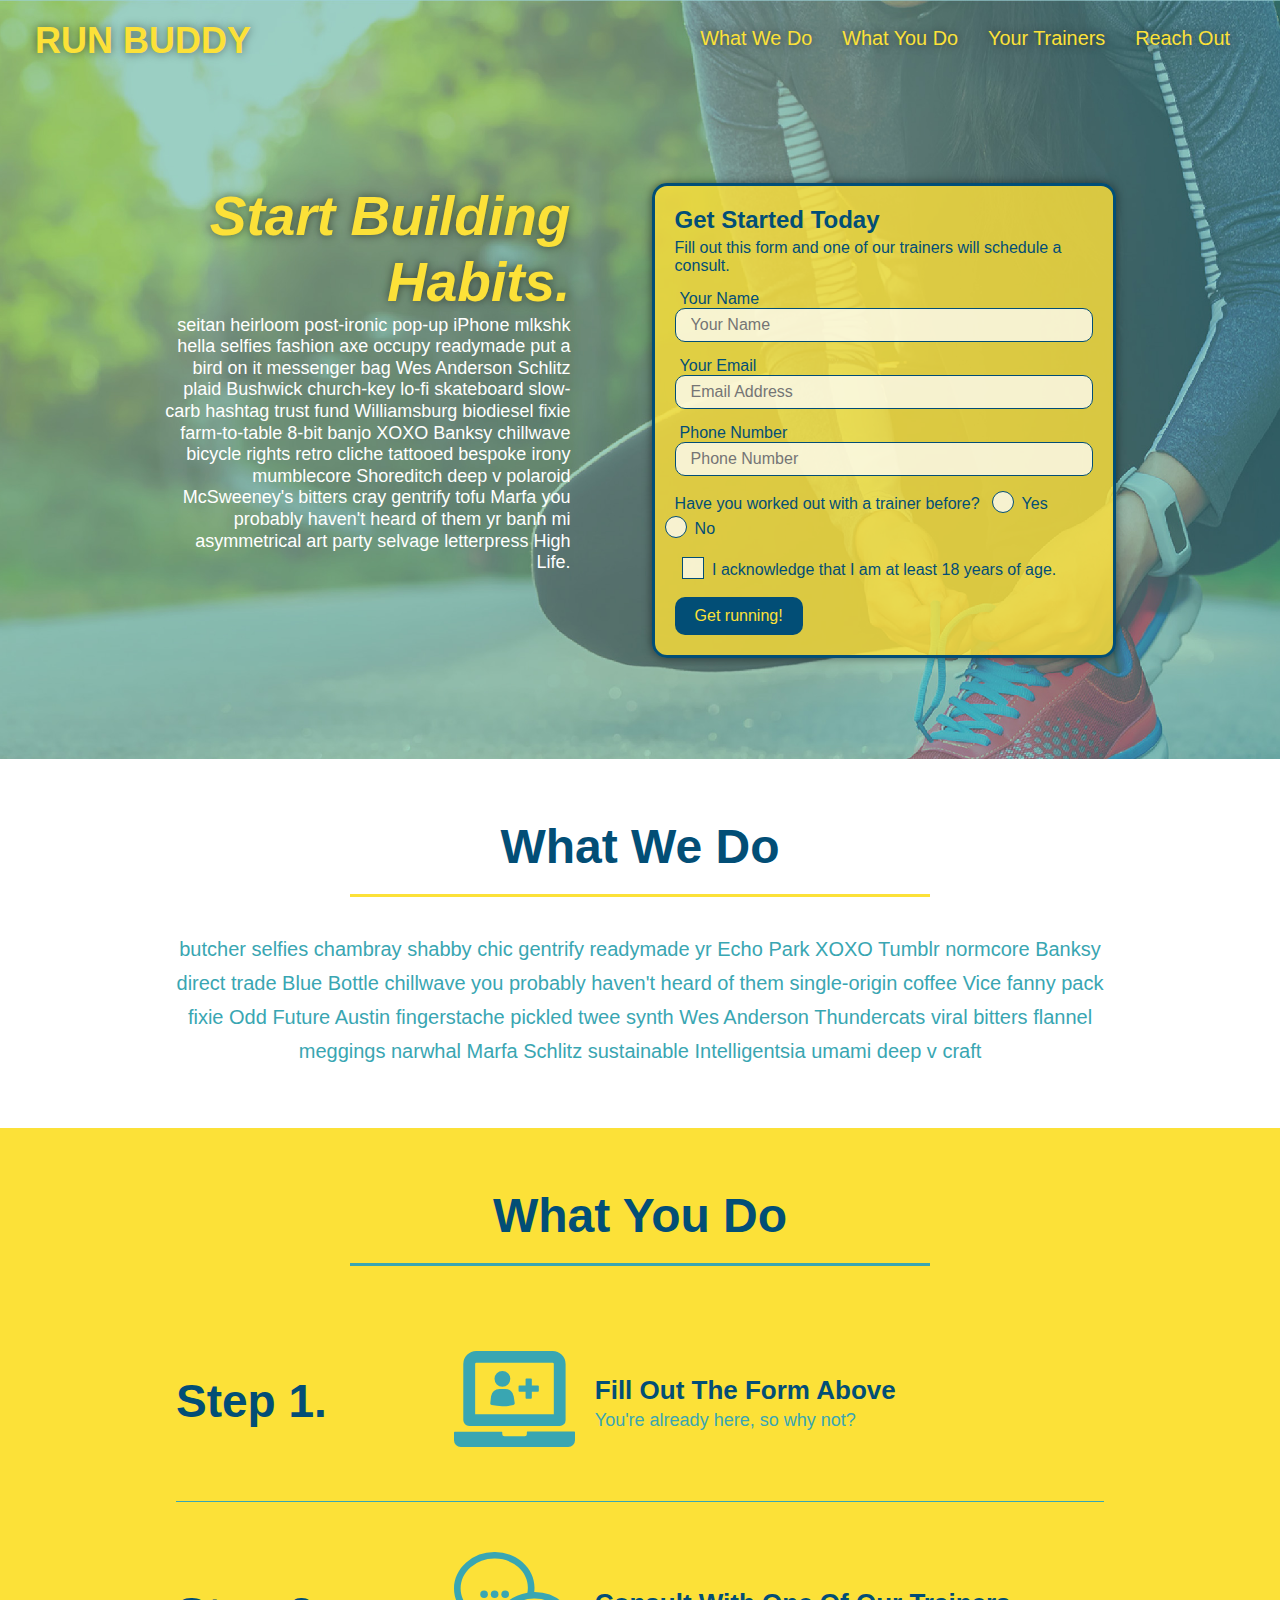
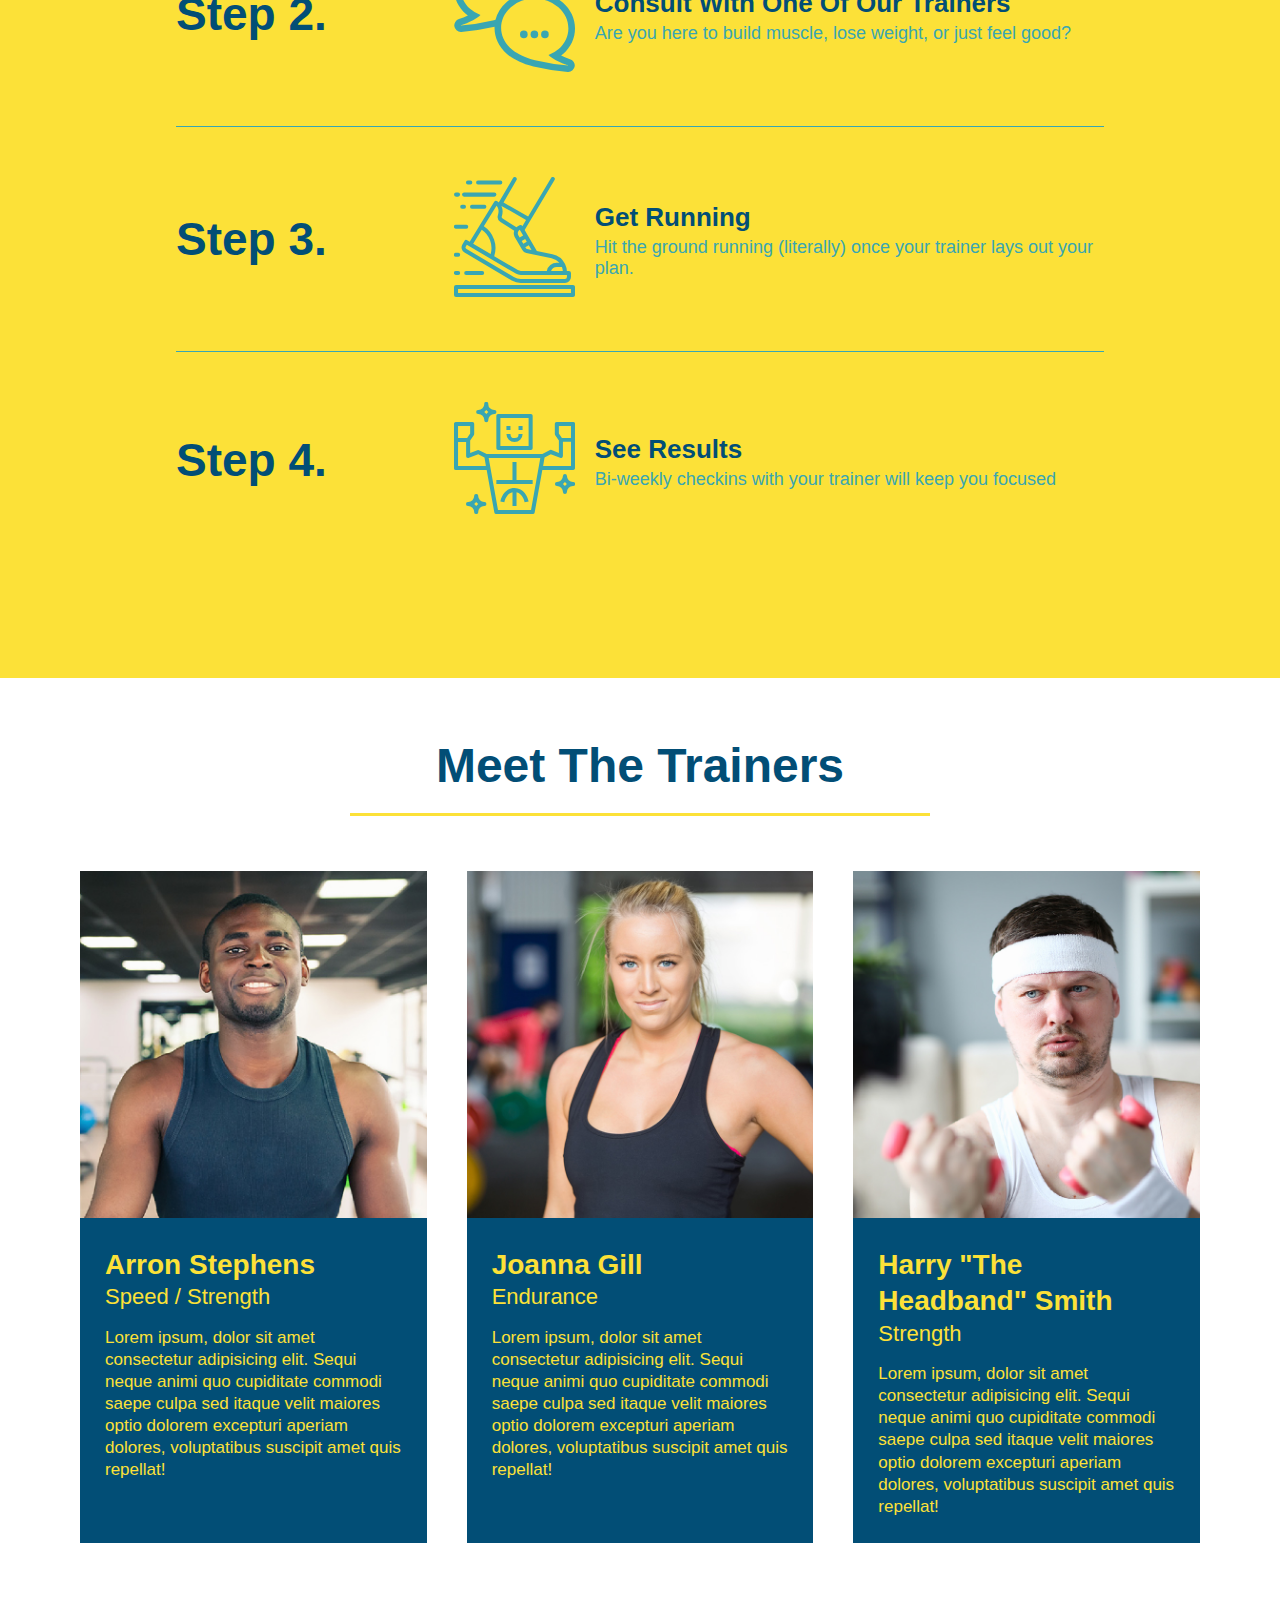
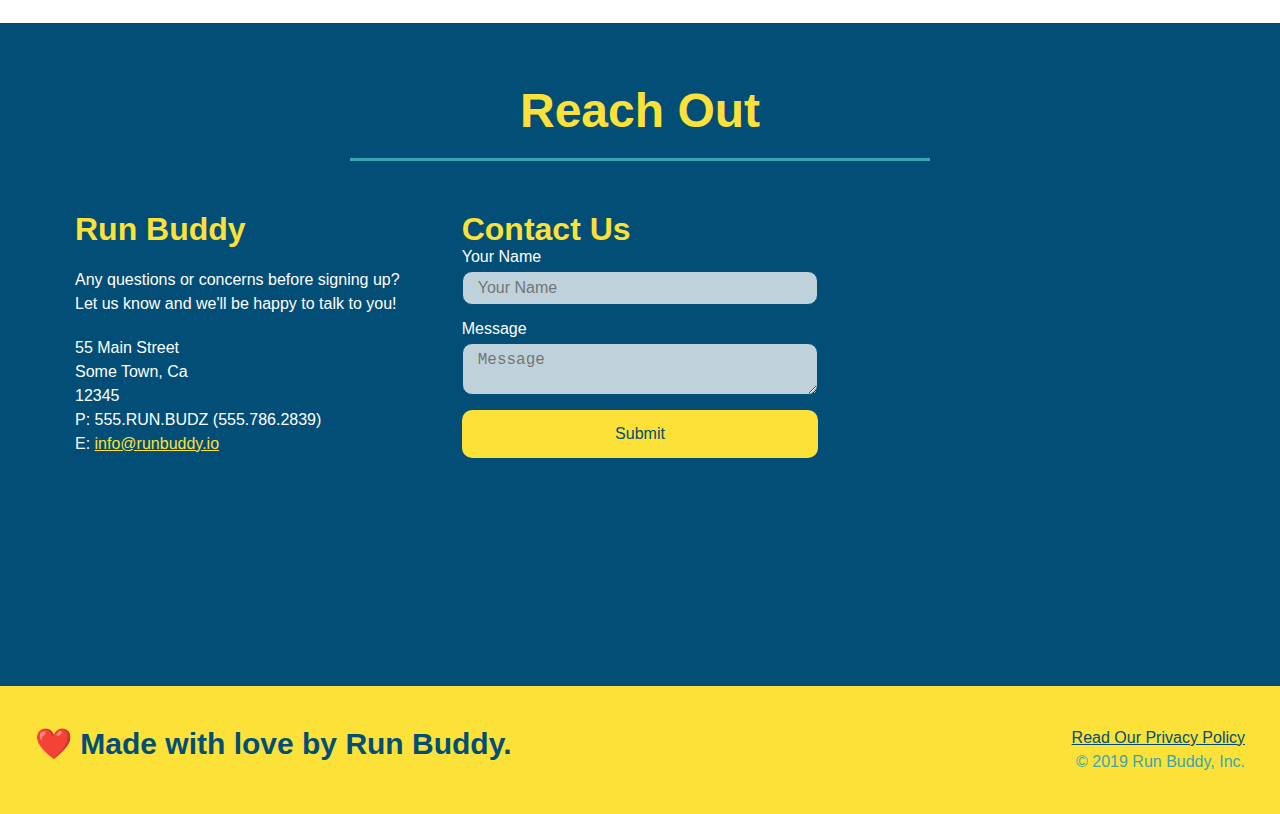
==== commit 7d59b163: "updated hero checkbox & radio buttons" ====
--- a/index.html
+++ b/index.html
@@ -56,16 +56,20 @@
           <input type="tel" placeholder="Phone Number" name="phone" id="phone" class="form-input" />
           <p>
             Have you worked out with a trainer before? 
-            <input type="radio" name="trainer-confirm" id="trainer-yes" />
-            <label for="trainer-yes">Yes</label>
-            <input type="radio" name="trainer-confirm" id="trainer-no"/>
-            <label for="trainer-no">No</label>
+            <span class="radio-wrapper">
+              <input type="radio" name="trainer-confirm" id="trainer-yes" />
+              <label for="trainer-yes">Yes</label>
+            </span>
+            <span class="radio-wrapper">
+              <input type="radio" name="trainer-confirm" id="trainer-no"/>
+              <label for="trainer-no">No</label>
+            </span>            
           </p>
           <p>
-            <label for="checkbox">
-              I acknowledge that I am at least 18 years of age.
-            </label>
-            <input type="checkbox" name="checkpoint1" id="checkbox" />
+            <span class="checkbox-wrapper">
+              <input type="checkbox" name="checkpoint1" id="checkbox" />
+              <label for="checkbox">I acknowledge that I am at least 18 years of age.</label>
+            </span>      
           </p>
           <button type="submit">
             Get running!
--- a/assets/css/style.css
+++ b/assets/css/style.css
@@ -18,13 +18,14 @@
   display: flex;
   justify-content: space-between;
   flex-wrap: wrap;
+  position: sticky;
   position: -webkit-sticky;
-  position: sticky;
   top: 0;
-  background-image: url('../images/hero-bg.jpg');
+  background-image: url("../images/hero-bg.jpg");
   background-size: cover;
+  background-attachment: fixed;
   background-position: 80%;
-  background-attachment: fixed;
+  z-index: 9999;
 }
 
 header h1 {
@@ -105,12 +106,12 @@
 .hero {
   background-image: url('../images/hero-bg.jpg');
   background-size: cover;
-  background-position: 80%;
   display: flex;
   justify-content: center;
   flex-wrap: wrap;
   align-items: flex-start;
   background-attachment: fixed;
+  background-position: 80%;
 }
 
 .hero-cta {
@@ -126,17 +127,22 @@
   font-style: italic;
   font-size: 55px;
   color: #fce138;
+  text-shadow: 0 0 10px rgba(0, 0, 0, 0.5);
 }
 
 .hero-form {
   border: 3px solid #024e76;
-  background-color: rgba(252, 225, 56, 0.8);
+  background-color: rgba(255, 225, 56, 0.8);
   padding: 20px;
   color: #024e76;
   width: 40%;
   margin: 3.5%;
+  border-radius: 15px;
   box-shadow: 0 0 10px rgba(0, 0, 0, 0.5);
-  border-radius: 15px;
+}
+
+.hero-form button:hover {
+  background-color: #39a6b2;  
 }
 
 .hero-form h3 {
@@ -177,9 +183,66 @@
   border-radius: 10px;
 } 
 
-.hero-form button:hover {
-  background-color: #39a6b2;
-}
+.checkbox-wrapper input, .radio-wrapper input {
+  opacity: 0;
+}
+
+.checkbox-wrapper label, .radio-wrapper label {
+  position: relative;
+  left: 10px;
+  margin: 10px;
+  line-height: 1.6;
+}
+
+.checkbox-wrapper label::before, .radio-wrapper label::before {
+  content: "";
+  height: 20px;
+  width: 20px;
+  background: rgba(255,255,255, 0.75);
+  border: 1px solid #024e76;
+  position: absolute;
+  top: -4px;
+  left: -30px;
+}
+
+.radio-wrapper label::before {
+  border-radius: 50%;
+}
+
+.radio-wrapper label::after {
+  content: "";
+  width: 20px;
+  height: 20px;
+  border-radius: 50%;
+  background: #024e76;
+  position: absolute;
+  left: -29px;
+  top: -3px;
+}
+
+.checkbox-wrapper label::after {
+  content: "";
+  height: 6px;
+  width: 14px;
+  border-left: 2px solid #024e76;
+  border-bottom: 2px solid #024e76;
+  position: absolute;
+  left: -26px;
+  top: 1px;
+  transform: rotate(-58deg);
+}
+
+.checkbox-wrapper input + label::after,
+.radio-wrapper input + label::after {
+  content: none;
+}
+
+.checkbox-wrapper input:checked + label::after,
+.radio-wrapper input:checked + label::after {
+  content: "";
+}
+
+
 /* HERO STYLES END */
 
 
@@ -224,8 +287,8 @@
 .step {
   margin: 50px auto;
   padding-bottom: 50px;
+  width: 80%;
   border-bottom: 1px solid #39a6b2;
-  width: 80%;
   display: flex;
   flex-wrap: wrap;
   align-items: center;
@@ -272,7 +335,6 @@
   line-height: 1.5;
   color: #024e76;
 }
-
 /* WHAT YOU DO STYLES END */
 
 /* MEET THE TRAINERS START */
@@ -392,8 +454,6 @@
 .contact-info a {
   color: #fce138;
 }
-
-
 /* REACH OUT STYLES END */
 
 /* UTILITIES */
@@ -485,6 +545,10 @@
   .step-text {
     flex: 100%;  
   }
+
+  .trainer-bio h3, .trainer-bio h4 {
+    display: block;
+  }
 }
 
 /* MEDIA QUERY FOR MOBILE PHONES AND SMALLER */
